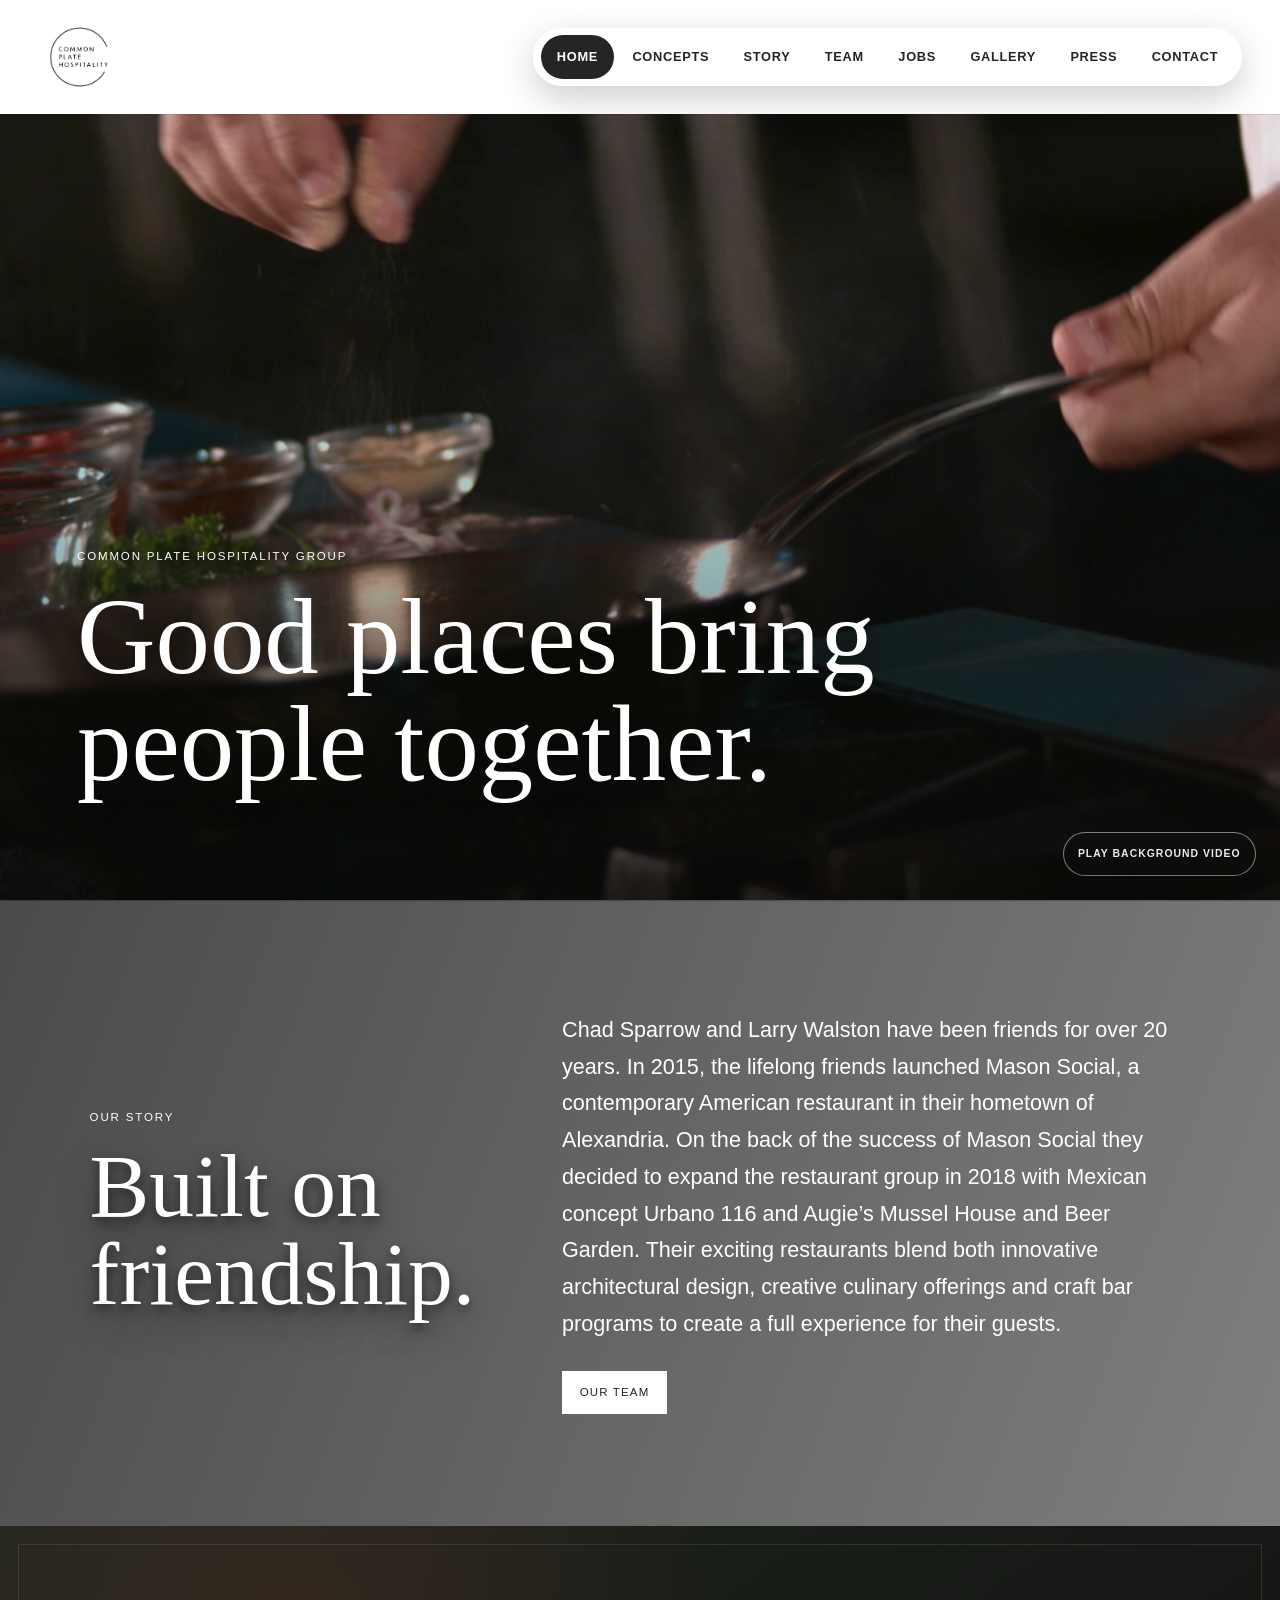
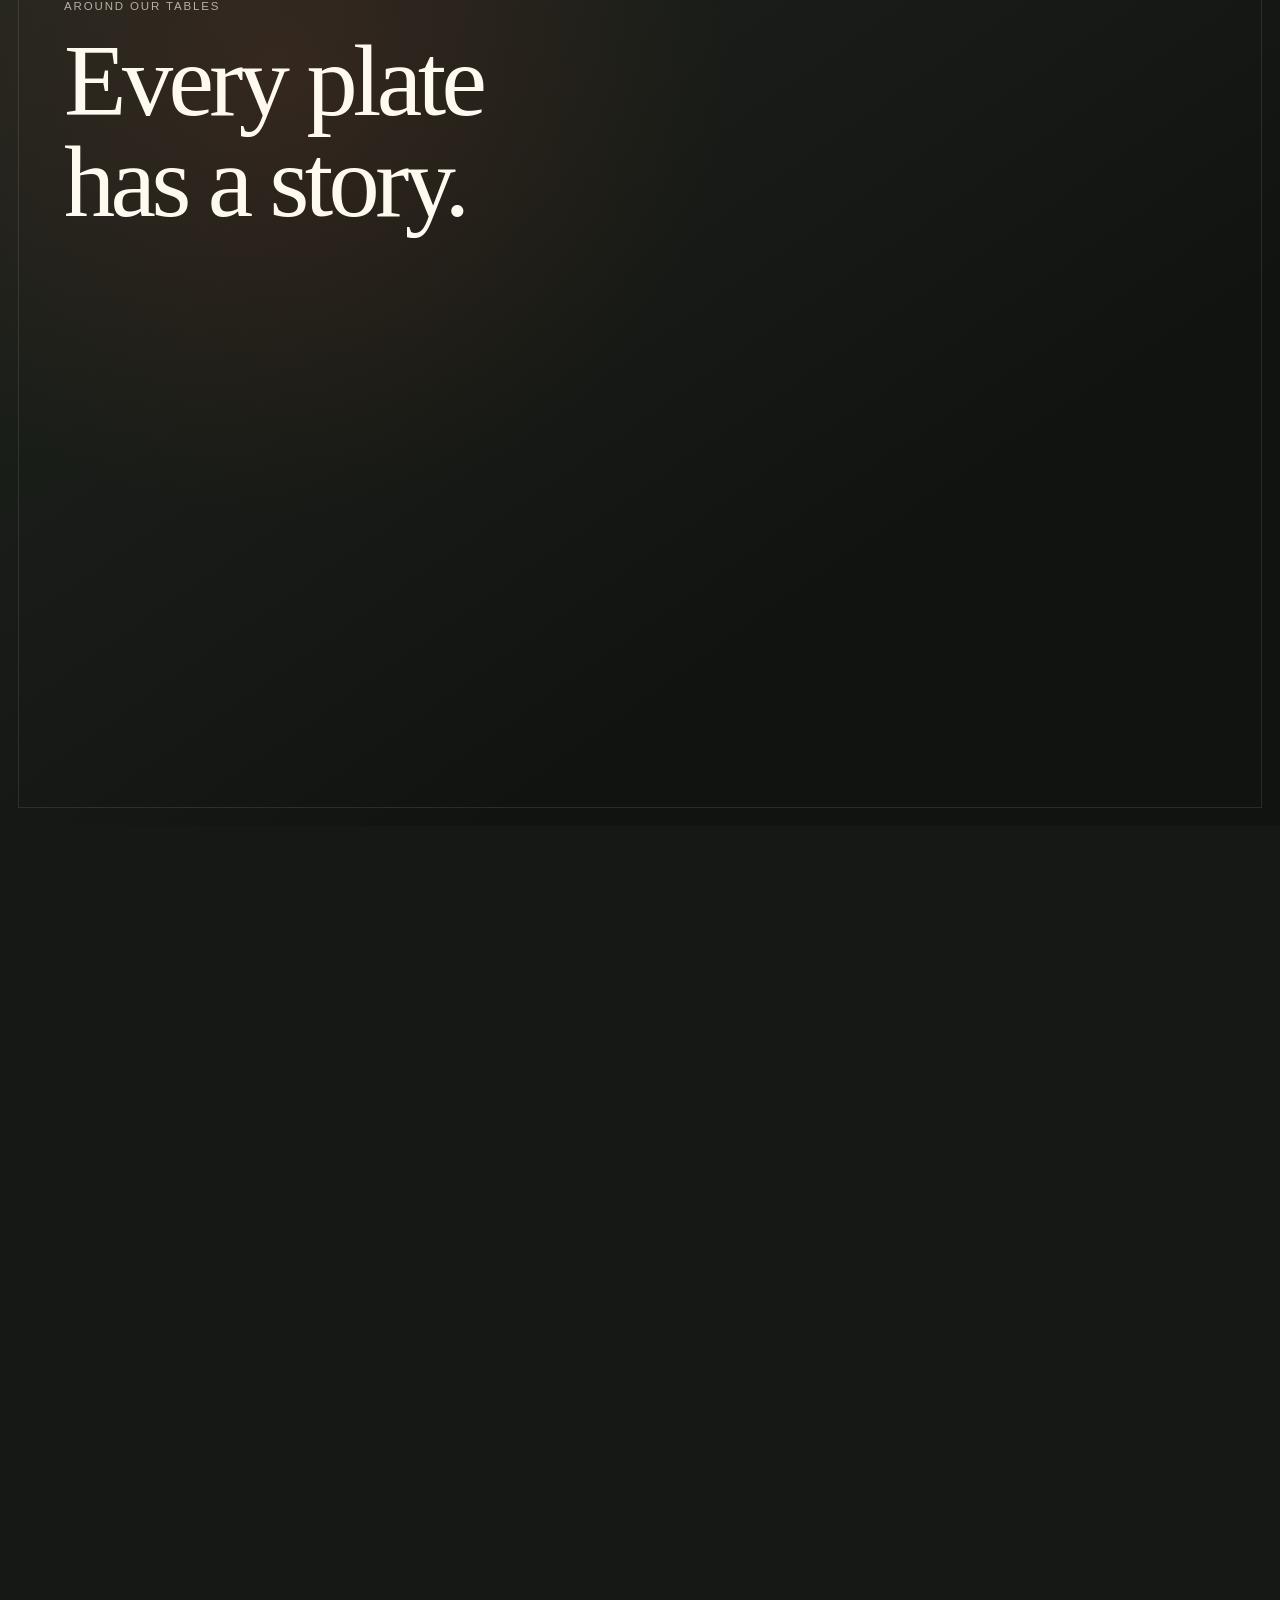
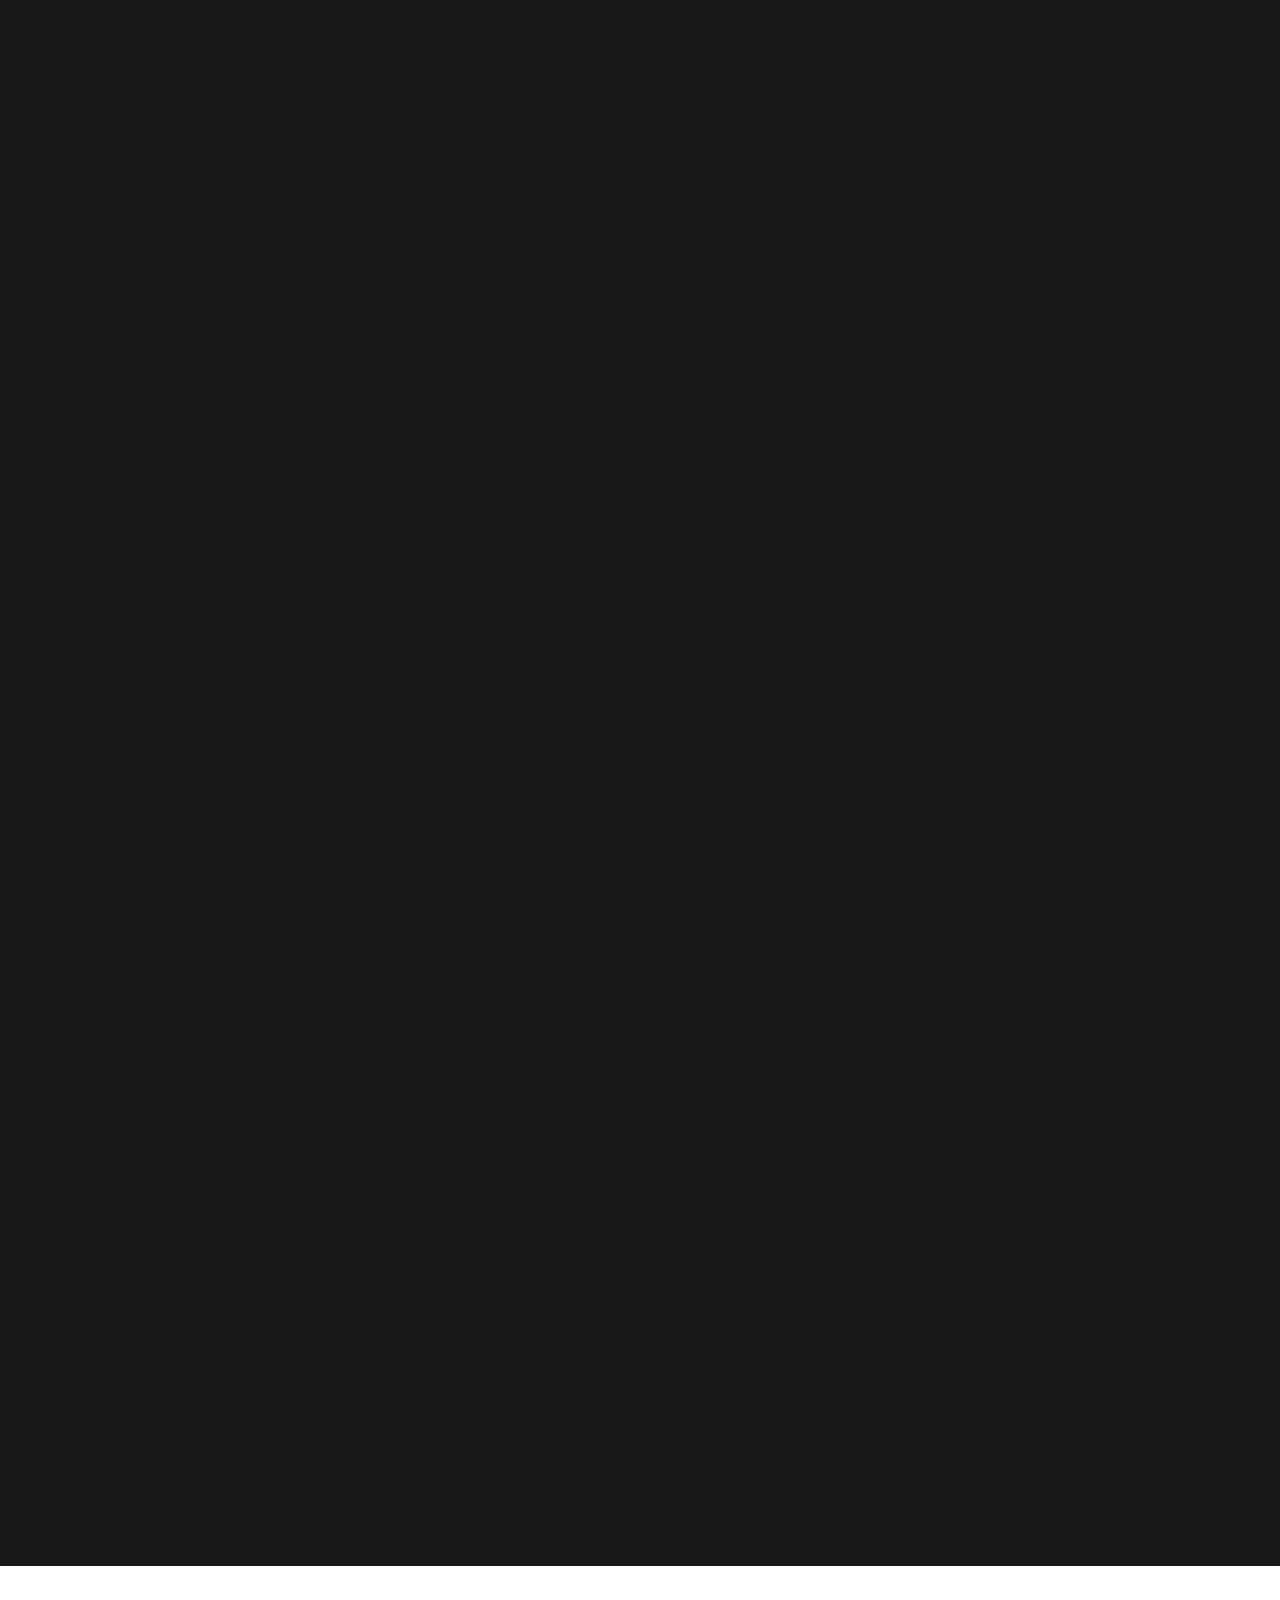
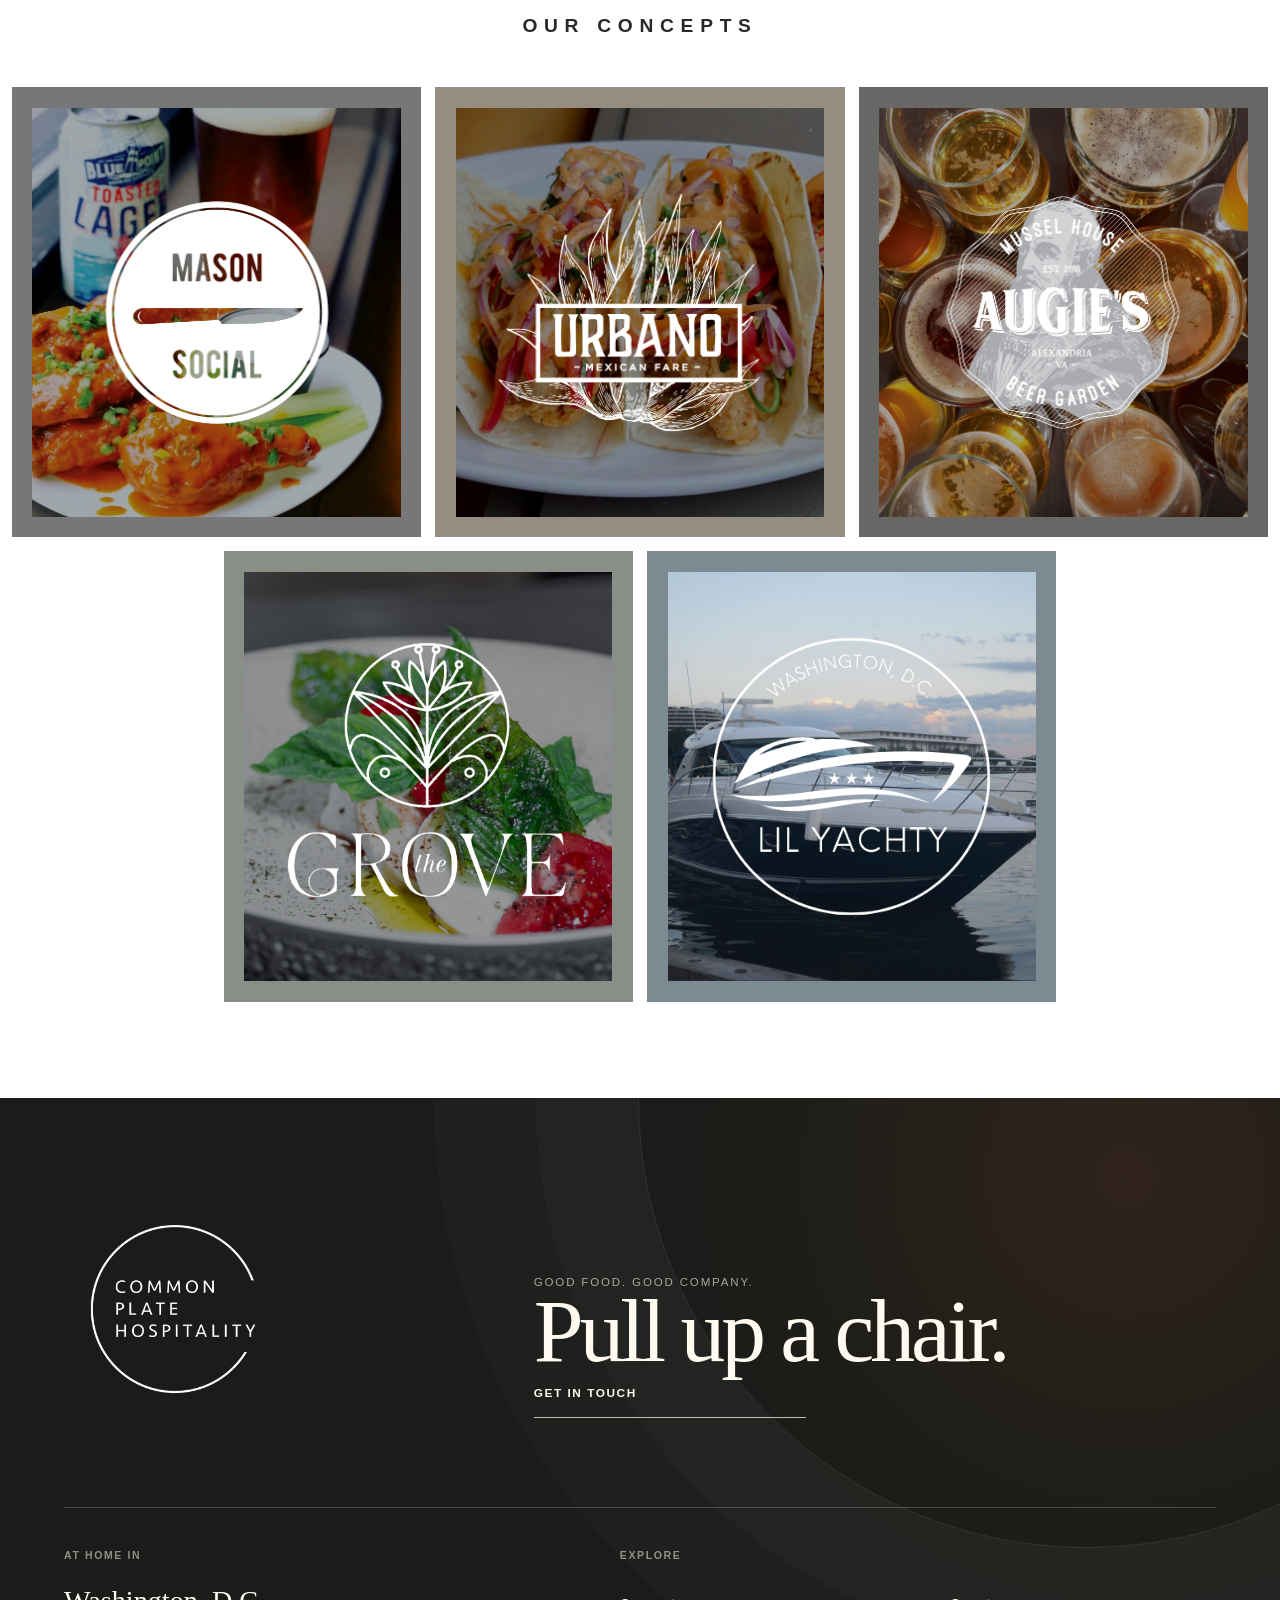
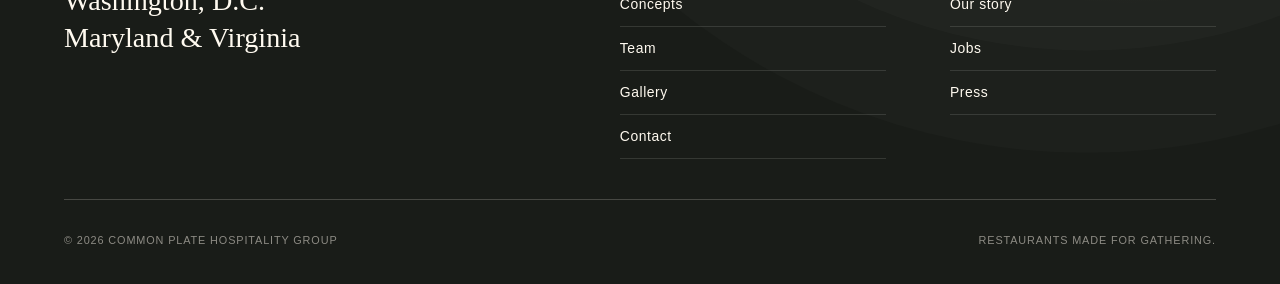
==== index.html @ 348bafce "Keep homepage navigation bar white" ====
<!doctype html>
<html lang="en">
<head><meta charset="utf-8"><meta name="viewport" content="width=device-width,initial-scale=1"><title>Common Plate Hospitality Group</title><link rel="stylesheet" href="styles.css?v=mobile-20260717-8"><script src="script.js?v=mobile-20260717-8" defer></script></head>
<body class="home">
  <header class="site-header"><a class="brand" href="index.html"><img src="assets/downloaded-images/ec713d_eb078e83b4784c56b53eb7123b80dd3b~mv2_d_1500_1500_s_2.png" alt="Common Plate Hospitality Group"></a><button class="menu-toggle" type="button" aria-expanded="false" aria-controls="main-nav" aria-label="Open navigation"><span></span><span></span><span></span></button><nav id="main-nav"><a href="index.html">Home</a><a href="#concepts">Concepts</a><a href="#story">Story</a><a href="team.html">Team</a><a href="jobs.html">Jobs</a><a href="gallery.html">Gallery</a><a href="press.html">Press</a><a href="contact.html">Contact</a></nav></header>
  <main>
    <div class="hero-media" aria-hidden="true"><video autoplay muted loop playsinline webkit-playsinline preload="auto" poster="assets/downloaded-images/11062b_5a644384616248a68f13677e3b8faa94f000.jpg"><source src="assets/common-plate-hero.mp4" type="video/mp4"></video></div>
    <section class="hero-scroll"><div class="top-hero"><button class="hero-video-control" type="button" data-hero-video-control hidden>Play background video</button><div class="hero-copy"><p class="eyebrow">Common Plate Hospitality Group</p><h1><span>Good</span> <span>places</span> <span>bring</span> <span>people</span> <span>together.</span></h1><a class="hero-mobile-link" href="#story">Discover our story</a></div></div></section>
    <section class="story-panel" id="story"><div><p class="eyebrow">Our story</p><h1>Built on friendship.</h1></div><div><p class="story-copy">Chad Sparrow and Larry Walston have been friends for over 20 years. In 2015, the lifelong friends launched Mason Social, a contemporary American restaurant in their hometown of Alexandria. On the back of the success of Mason Social they decided to expand the restaurant group in 2018 with Mexican concept Urbano 116 and Augie’s Mussel House and Beer Garden. Their exciting restaurants blend both innovative architectural design, creative culinary offerings and craft bar programs to create a full experience for their guests.</p><a class="button" href="team.html">Our Team</a></div></section>
    <section class="photo-collage" data-photo-collage aria-labelledby="photo-collage-title">
      <div class="photo-collage__sticky">
        <div class="photo-collage__heading" data-collage-copy>
          <p class="eyebrow">Around our tables</p>
          <h2 id="photo-collage-title">Every plate<br>has a story.</h2>
        </div>
        <figure class="photo-layer photo-layer--table" data-scroll-layer data-start="0" data-end="0.34" data-from-y="58" data-to-y="0" data-from-scale="1.08" data-to-scale="1" data-from-rotate="-3" data-to-rotate="-1">
          <img src="assets/scroll-collage/table-spread.jpg" width="1800" height="1226" alt="A colorful brunch spread shared across a table" loading="lazy" decoding="async">
          <figcaption><span>01</span> Gather</figcaption>
        </figure>
        <figure class="photo-layer photo-layer--chef" data-scroll-layer data-start="0.18" data-end="0.52" data-from-y="108" data-to-y="-2" data-from-scale="0.94" data-to-scale="1" data-from-rotate="5" data-to-rotate="1">
          <img src="assets/scroll-collage/chef-plating.jpg" width="1200" height="1800" alt="A chef spooning a hot dish over fried rice" loading="lazy" decoding="async">
          <figcaption><span>02</span> Make</figcaption>
        </figure>
        <figure class="photo-layer photo-layer--cocktail" data-scroll-layer data-start="0.4" data-end="0.74" data-from-y="108" data-to-y="-1" data-from-scale="0.92" data-to-scale="1" data-from-rotate="-6" data-to-rotate="-1">
          <img src="assets/scroll-collage/pink-cocktail.jpg" width="1800" height="1200" alt="A guest holding a bright pink cocktail" loading="lazy" decoding="async">
          <figcaption><span>03</span> Toast</figcaption>
        </figure>
        <figure class="photo-layer photo-layer--plate" data-scroll-layer data-start="0.62" data-end="0.94" data-from-y="108" data-to-y="0" data-from-scale="0.92" data-to-scale="1" data-from-rotate="6" data-to-rotate="1">
          <img src="assets/scroll-collage/plated-entree.jpg" width="1800" height="1200" alt="A plated entree with roasted vegetables and crispy onions" loading="lazy" decoding="async">
          <figcaption><span>04</span> Share</figcaption>
        </figure>
        <div class="photo-collage__closing" data-collage-closing>
          <p>One group. Five concepts.<br>Countless reasons to gather.</p>
          <a href="gallery.html">See the gallery</a>
        </div>
      </div>
    </section>
    <section id="concepts"><div class="concepts-title"><h2>Our Concepts</h2></div><div class="concept-wall"><a class="concept-tile" href="concepts.html" aria-label="Mason Social"><img src="assets/downloaded-images/ec713d_f2993cd56fdc4b03a04ec7fbff11f994~mv2.jpg" alt="Mason Social"></a><a class="concept-tile" href="concepts.html" aria-label="Urbano Mexican Fare"><img src="assets/downloaded-images/ec713d_7b61c111c66b462fb99d7abbd242f522~mv2.jpg" alt="Urbano Mexican Fare"></a><a class="concept-tile" href="concepts.html" aria-label="Augie's Mussel House and Beer Garden"><img src="assets/downloaded-images/ec713d_9f80f1c1b4404390bb874ab438127bbc~mv2.jpg" alt="Augie's Mussel House and Beer Garden"></a><a class="concept-tile" href="concepts.html" aria-label="The Grove"><img src="assets/downloaded-images/cc6d55_51f614a0f92e4dae8cb0d507aebb4a4b~mv2.png" alt="The Grove"></a><a class="concept-tile" href="concepts.html" aria-label="Lil' Yachty"><img src="assets/downloaded-images/cc6d55_5889836ac3b04d878cac09b42f546578~mv2.png" alt="Lil' Yachty"></a></div></section>
  </main>
  <footer class="site-footer">
    <div class="footer-shell">
      <div class="footer-lead">
        <a class="footer-brand" href="index.html" aria-label="Common Plate Hospitality Group, home"><img src="assets/downloaded-images/ec713d_eb078e83b4784c56b53eb7123b80dd3b~mv2_d_1500_1500_s_2.png" alt=""></a>
        <div class="footer-callout"><p class="eyebrow">Good food. Good company.</p><p class="footer-headline">Pull up a chair.</p><a class="footer-cta" href="contact.html">Get in touch</a></div>
      </div>
      <div class="footer-directory">
        <div class="footer-location"><p class="footer-label">At home in</p><p>Washington, D.C.<br>Maryland &amp; Virginia</p></div>
        <nav class="footer-nav" aria-label="Footer"><p class="footer-label">Explore</p><div><a href="index.html#concepts">Concepts</a><a href="index.html#story">Our story</a><a href="team.html">Team</a><a href="jobs.html">Jobs</a><a href="gallery.html">Gallery</a><a href="press.html">Press</a><a href="contact.html">Contact</a></div></nav>
      </div>
      <div class="footer-meta"><p>© <span data-current-year>2026</span> Common Plate Hospitality Group</p><p>Restaurants made for gathering.</p></div>
    </div>
  </footer>
</body></html>
---- styles.css ----
:root {
  --ink: #20251f;
  --paper: #f5f0e6;
  --cream: #fffaf0;
  --sage: #71806b;
  --rust: #b65032;
  --line: rgba(32, 37, 31, 0.18);
}

* { box-sizing: border-box; }

html { scroll-behavior: smooth; }

body {
  margin: 0;
  color: var(--ink);
  background: var(--paper);
  font-family: Arial, Helvetica, sans-serif;
  line-height: 1.5;
}

a { color: inherit; }

.site-header {
  position: sticky;
  top: 0;
  z-index: 20;
  display: flex;
  align-items: center;
  justify-content: space-between;
  gap: 1.25rem;
  padding: 1rem 3vw;
  background: #232323;
}

.brand {
  flex: 0 0 82px;
  width: 82px;
  height: 82px;
  display: grid;
  place-items: center;
  padding: 0;
  color: #fff;
  border: 3px solid rgba(255, 255, 255, 0.96);
  background: #fff;
  border-radius: 50%;
  font-size: 0.52rem;
  font-weight: 700;
  line-height: 1.25;
  text-align: center;
  text-decoration: none;
  text-transform: uppercase;
  letter-spacing: 0.16em;
  overflow: hidden;
}
.brand img { display: block; width: 100%; height: 100%; object-fit: cover; transition: transform 220ms ease; }

.site-header nav { display: flex; align-items: center; justify-content: flex-end; flex-wrap: wrap; gap: 0.15rem; padding: 0.4rem; border: 1px solid rgba(255, 255, 255, 0.7); border-radius: 999px; background: rgba(255, 255, 255, 0.96); box-shadow: 0 12px 36px rgba(0, 0, 0, 0.2); }
.site-header nav a { padding: 0.76rem 1rem; color: #252525; border-radius: 999px; font-size: 0.8rem; font-weight: 700; text-decoration: none; text-transform: uppercase; letter-spacing: 0.055em; transition: color 160ms ease, background 160ms ease, transform 160ms ease; }
.site-header nav a:hover, .site-header nav a[aria-current="page"] { color: #fff; background: #252525; }
.site-header nav a:hover { transform: translateY(-1px); }

:focus-visible { outline: 3px solid var(--rust); outline-offset: 4px; }

.hero {
  min-height: 66vh;
  display: grid;
  place-items: end start;
  padding: 8vw 6vw;
  color: var(--cream);
  background:
    radial-gradient(circle at 75% 25%, rgba(182, 80, 50, 0.8), transparent 24%),
    linear-gradient(135deg, #263025, #68725f 55%, #27231f);
}

.eyebrow { margin: 0 0 1rem; text-transform: uppercase; letter-spacing: 0.16em; font-size: 0.72rem; }
h1, h2 { margin: 0; font-family: Georgia, serif; font-weight: 400; line-height: 0.98; }
h1 { max-width: 900px; font-size: clamp(3.2rem, 8.5vw, 8rem); }
h2 { font-size: clamp(2.1rem, 5vw, 4.5rem); }

.intro, .page-intro { padding: 7rem 6vw; }
.intro { display: grid; grid-template-columns: 1fr 1.6fr; gap: 5vw; }
.intro p { max-width: 720px; margin: 0; font-family: Georgia, serif; font-size: clamp(1.4rem, 2.6vw, 2.4rem); line-height: 1.25; }
.intro .story-copy { max-width: 820px; font-size: clamp(1.2rem, 2vw, 1.75rem); line-height: 1.45; }

.home-section-heading { padding: 6rem 6vw 3rem; border-top: 1px solid var(--line); }
.home-section-heading h2 { margin-top: 0.5rem; }
.home-section-heading p:last-child { max-width: 680px; margin: 1.25rem 0 0; }

.page-intro { border-bottom: 1px solid var(--line); }
.page-intro p:last-child { max-width: 680px; margin: 1.5rem 0 0; font-size: 1.15rem; }

.grid { display: grid; grid-template-columns: repeat(3, 1fr); border-top: 1px solid var(--line); }
.card { min-height: 260px; padding: 2.25rem; border-right: 1px solid var(--line); border-bottom: 1px solid var(--line); text-decoration: none; }
.card:nth-child(3n) { border-right: 0; }
.card:hover { background: var(--cream); }
.card h3 { margin: 4rem 0 0.6rem; font-family: Georgia, serif; font-size: 2rem; font-weight: 400; }
.card p { max-width: 28rem; margin: 0; }
.number { color: var(--rust); font-size: 0.75rem; letter-spacing: 0.1em; }

.content { max-width: 1100px; margin: auto; padding: 5rem 6vw 8rem; }
.content-block { display: grid; grid-template-columns: 1fr 2fr; gap: 4rem; padding: 2rem 0; border-top: 1px solid var(--line); }
.content-block h3 { margin: 0; font-family: Georgia, serif; font-size: 1.7rem; font-weight: 400; }
.content-block p { margin-top: 0; }
.button { display: inline-block; margin-top: 1rem; padding: 0.8rem 1.1rem; color: var(--cream); background: var(--ink); text-decoration: none; text-transform: uppercase; letter-spacing: 0.1em; font-size: 0.72rem; }

.gallery { display: grid; grid-template-columns: 1.4fr 1fr 1fr; gap: 1rem; padding: 1rem 4vw 7rem; }
.gallery div { min-height: 300px; background: linear-gradient(145deg, var(--sage), #273327); }
.gallery div:nth-child(2) { background: linear-gradient(145deg, #dba86f, var(--rust)); }
.gallery div:nth-child(3) { background: linear-gradient(145deg, #302720, #89705d); }
.gallery div:nth-child(4) { background: linear-gradient(145deg, #acb1a1, #536052); }
.gallery div:nth-child(5) { grid-column: span 2; background: linear-gradient(145deg, #713e30, #cb7755); }

.image-gallery { columns: 3 280px; column-gap: 1rem; padding: 1rem 1rem 6rem; background: #fff; }
.image-gallery figure { margin: 0 0 1rem; break-inside: avoid; overflow: hidden; background: #eee; }
.image-gallery img { display: block; width: 100%; height: auto; transition: transform 300ms ease; }
.image-gallery figure:hover img { transform: scale(1.015); }

.site-footer {
  position: relative;
  isolation: isolate;
  overflow: hidden;
  padding: 0;
  color: var(--cream);
  background:
    radial-gradient(circle at 88% 10%, rgba(182, 80, 50, 0.14), transparent 27rem),
    #191c18;
}
.site-footer::before {
  content: "";
  position: absolute;
  z-index: -1;
  top: -35vw;
  right: -20vw;
  width: 70vw;
  height: 70vw;
  border: 1px solid rgba(255, 250, 240, 0.1);
  border-radius: 50%;
  box-shadow: 0 0 0 8vw rgba(255, 250, 240, 0.018), 0 0 0 16vw rgba(255, 250, 240, 0.014);
  pointer-events: none;
}
.site-footer p { margin: 0; }
.footer-shell { width: min(100%, 1600px); margin: 0 auto; padding: clamp(4.5rem, 8vw, 8rem) 5vw 2.2rem; }
.footer-lead { display: grid; grid-template-columns: 0.7fr 1.3fr; align-items: end; gap: clamp(3rem, 8vw, 9rem); padding-bottom: clamp(4rem, 7vw, 7rem); }
.footer-brand { width: clamp(10rem, 17vw, 15rem); display: block; transition: transform 240ms ease; }
.footer-brand:hover { transform: rotate(-2deg) scale(1.015); }
.footer-brand img { width: 100%; height: auto; display: block; filter: brightness(0) invert(1); }
.footer-callout { justify-self: end; width: min(100%, 48rem); }
.footer-callout .eyebrow { color: rgba(255, 250, 240, 0.62); }
.footer-headline { margin: 0 0 2rem; font-family: Georgia, serif; font-size: clamp(3.6rem, 7vw, 7.6rem); font-weight: 400; line-height: 0.9; letter-spacing: -0.045em; }
.footer-cta { display: inline-flex; align-items: center; min-width: min(100%, 17rem); padding: 0.85rem 0; border-bottom: 1px solid rgba(255, 250, 240, 0.72); font-size: 0.74rem; font-weight: 700; letter-spacing: 0.13em; text-decoration: none; text-transform: uppercase; transition: border-color 180ms ease; }
.footer-cta:hover { border-color: var(--rust); }
.footer-directory { display: grid; grid-template-columns: 0.85fr 1.15fr; gap: clamp(3rem, 9vw, 10rem); padding: 2.5rem 0; border-top: 1px solid rgba(255, 250, 240, 0.2); border-bottom: 1px solid rgba(255, 250, 240, 0.2); }
.footer-label { margin-bottom: 1.2rem !important; color: rgba(255, 250, 240, 0.52); font-size: 0.66rem; font-weight: 700; letter-spacing: 0.15em; text-transform: uppercase; }
.footer-location > p:last-child { font-family: Georgia, serif; font-size: clamp(1.35rem, 2.2vw, 2rem); line-height: 1.3; }
.footer-nav { display: block; padding: 0; border: 0; background: none; box-shadow: none; }
.footer-nav > div { display: grid; grid-template-columns: repeat(2, minmax(0, 1fr)); column-gap: clamp(2rem, 5vw, 5rem); }
.footer-nav a { min-height: 44px; display: flex; align-items: center; border-bottom: 1px solid rgba(255, 250, 240, 0.12); font-size: 0.87rem; letter-spacing: 0.04em; text-decoration: none; transition: color 180ms ease, padding 180ms ease; }
.footer-nav a:hover { padding-left: 0.4rem; color: #fff; }
.footer-meta { display: flex; align-items: center; justify-content: space-between; gap: 2rem; padding-top: 2rem; color: rgba(255, 250, 240, 0.5); font-size: 0.68rem; letter-spacing: 0.08em; text-transform: uppercase; }

.home { background: #fff; }
.home .site-header { position: fixed; left: 0; right: 0; background: #fff; box-shadow: 0 1px 0 rgba(32, 37, 31, 0.1); }
.hero-media {
  position: fixed;
  z-index: 0;
  inset: 0;
  overflow: hidden;
  pointer-events: none;
  background: #111 url("assets/downloaded-images/11062b_5a644384616248a68f13677e3b8faa94f000.jpg") center 45% / cover no-repeat;
}
.hero-media::after { content: ""; position: absolute; z-index: 1; inset: 0; pointer-events: none; background: linear-gradient(to top, rgba(12, 12, 12, 0.68), rgba(12, 12, 12, 0.04) 65%); }
.hero-media video { position: absolute; z-index: 0; inset: 0; width: 100%; height: 100%; object-fit: cover; transform-origin: center; }
.home.hero-media-hidden .hero-media { visibility: hidden; }
.hero-scroll { position: relative; z-index: 1; height: 100vh; background: transparent; }
.top-hero {
  position: sticky;
  top: 0;
  isolation: isolate;
  min-height: 100vh;
  height: 100vh;
  display: flex;
  align-items: flex-end;
  padding: 8vw 6vw;
  color: #fff;
  background: transparent;
}
.top-hero > div { position: relative; z-index: 3; will-change: opacity, transform; }
.hero-video-control { position: absolute; z-index: 4; right: 1.5rem; bottom: 1.5rem; min-height: 44px; padding: 0.7rem 0.9rem; border: 1px solid rgba(255, 255, 255, 0.5); border-radius: 999px; color: #fff; background: rgba(16, 16, 16, 0.68); backdrop-filter: blur(9px); -webkit-backdrop-filter: blur(9px); font: inherit; font-size: 0.65rem; font-weight: 700; letter-spacing: 0.1em; text-transform: uppercase; cursor: pointer; }
.hero-video-control[hidden] { display: none; }
.top-hero h1 { max-width: 850px; text-shadow: 0 2px 28px rgba(0, 0, 0, 0.32); }
.top-hero .eyebrow { margin-bottom: 1.2rem; }
.hero-mobile-link { display: none; }
.home .story-panel {
  position: relative;
  z-index: 3;
  min-height: 470px;
  display: grid;
  grid-template-columns: 0.85fr 1.35fr;
  align-items: center;
  gap: 6vw;
  padding: 7rem 7vw;
  color: #fff;
  background: linear-gradient(110deg, rgba(18, 18, 18, 0.76), rgba(18, 18, 18, 0.54));
  backdrop-filter: blur(1px);
  -webkit-backdrop-filter: blur(1px);
  box-shadow: 0 -30px 70px rgba(0, 0, 0, 0.24);
}
.home .story-panel h1 { max-width: 500px; font-size: clamp(3.4rem, 7vw, 7rem); }
.home .story-panel h1 { text-shadow: 0 5px 12px rgba(0, 0, 0, 0.52), 0 18px 38px rgba(0, 0, 0, 0.42); }
.home .story-panel .story-copy { max-width: 760px; margin: 0; font-size: clamp(1rem, 1.7vw, 1.35rem); line-height: 1.7; }
.home .story-panel .button { margin-top: 1.8rem; color: #232323; background: #fff; }
.photo-collage { position: relative; z-index: 3; min-height: 100vh; min-height: 100svh; overflow: visible; color: var(--cream); background: #151814; }
.photo-collage.is-scroll-ready { height: 360vh; height: 360svh; }
.photo-collage__sticky {
  position: relative;
  isolation: isolate;
  min-height: max(760px, 100vh);
  min-height: max(760px, 100svh);
  overflow: hidden;
  background:
    radial-gradient(circle at 22% 16%, rgba(182, 80, 50, 0.16), transparent 28rem),
    linear-gradient(145deg, #20251f, #111310 70%);
}
.photo-collage__sticky::after {
  content: "";
  position: absolute;
  z-index: 0;
  inset: 1.1rem;
  border: 1px solid rgba(255, 250, 240, 0.1);
  pointer-events: none;
}
.photo-collage.is-scroll-ready .photo-collage__sticky { position: -webkit-sticky; position: sticky; top: 0; height: 100vh; height: 100svh; min-height: 0; }
.photo-collage__heading { position: absolute; z-index: 1; top: 8vh; left: 5vw; max-width: 46rem; pointer-events: none; }
.photo-collage__heading .eyebrow { color: rgba(255, 250, 240, 0.65); }
.photo-collage__heading h2 { max-width: 9ch; font-size: clamp(4rem, 8vw, 8.6rem); letter-spacing: -0.045em; }
.photo-collage.is-scroll-ready.is-collage-active .photo-collage__heading, .photo-collage.is-scroll-ready.is-collage-active .photo-collage__closing { will-change: opacity, transform; }
.photo-layer {
  position: absolute;
  margin: 0;
  overflow: hidden;
  border: 8px solid rgba(255, 250, 240, 0.94);
  background: #333;
  box-shadow: 0 2rem 5rem rgba(0, 0, 0, 0.42);
  transform-origin: center;
  -webkit-backface-visibility: hidden;
  backface-visibility: hidden;
}
.photo-collage.is-scroll-ready.is-collage-active .photo-layer { will-change: opacity, transform; }
.photo-layer img { width: 100%; height: 100%; display: block; object-fit: cover; }
.photo-layer figcaption { position: absolute; right: 0.75rem; bottom: 0.75rem; display: inline-flex; align-items: center; gap: 0.65rem; padding: 0.55rem 0.7rem; color: #22261f; background: rgba(255, 250, 240, 0.94); font-size: 0.62rem; font-weight: 700; line-height: 1; letter-spacing: 0.14em; text-transform: uppercase; }
.photo-layer figcaption span { color: var(--rust); }
.photo-layer--table { z-index: 2; top: 25vh; left: 3vw; width: 62vw; height: 65vh; transform: rotate(-1deg); }
.photo-layer--chef { z-index: 3; top: 5vh; right: 4vw; width: 27vw; height: 69vh; transform: rotate(1deg); }
.photo-layer--cocktail { z-index: 4; bottom: 3vh; left: 27vw; width: 36vw; height: 39vh; transform: rotate(-1deg); }
.photo-layer--plate { z-index: 5; right: 14vw; bottom: 7vh; width: 36vw; height: 38vh; transform: rotate(1deg); }
.photo-layer--chef img { object-position: center 58%; }
.photo-collage__closing { position: absolute; z-index: 8; bottom: 6vh; left: 6vw; width: min(27rem, 34vw); padding: clamp(1.3rem, 2.5vw, 2.2rem); color: var(--ink); background: var(--cream); box-shadow: 0 1.5rem 4rem rgba(0, 0, 0, 0.32); }
.photo-collage.is-scroll-ready .photo-collage__closing { opacity: 0; }
.photo-collage__closing p { margin: 0 0 1.35rem; font-family: Georgia, serif; font-size: clamp(1.3rem, 2.1vw, 2rem); line-height: 1.18; }
.photo-collage__closing a { display: inline-flex; padding-bottom: 0.25rem; border-bottom: 1px solid currentColor; font-size: 0.69rem; font-weight: 700; letter-spacing: 0.12em; text-decoration: none; text-transform: uppercase; }
.home #story, .home #concepts { scroll-margin-top: 7.25rem; }
.home #concepts { position: relative; z-index: 3; background: #fff; }
.home footer { position: relative; z-index: 3; }
.concepts-title { padding: 3.2rem 2rem; color: #292929; background: #fff; text-align: center; }
.concepts-title h2 { font-family: Arial, Helvetica, sans-serif; font-size: 1.2rem; font-weight: 700; letter-spacing: 0.35em; text-transform: uppercase; }
.concept-wall {
  display: grid;
  grid-template-columns: repeat(6, minmax(0, 1fr));
  gap: clamp(10px, 1.1vw, 18px);
  padding: 0 max(12px, calc((100vw - 1680px) / 2)) 6rem;
  background: #fff;
}
.concept-tile {
  min-height: 0;
  grid-column: span 2;
  aspect-ratio: 10 / 11;
  display: grid;
  place-items: center;
  padding: clamp(1rem, 1.6vw, 2rem);
  overflow: hidden;
  color: #fff;
  background: #777;
  text-align: center;
  text-decoration: none;
  transition: filter 180ms ease;
}
.concept-tile:hover { filter: brightness(0.85); }
.concept-tile > img { width: 100%; height: 100%; object-fit: cover; }
.concept-tile:nth-child(2) { background: #968d82; }
.concept-tile:nth-child(3) { background: #676765; }
.concept-tile:nth-child(4) { background: #898f87; }
.concept-tile:nth-child(5) { background: #7e8a91; }
.concept-mark { width: min(230px, 90%); min-height: 180px; display: grid; place-items: center; padding: 1.4rem; border: 3px solid currentColor; font-family: Georgia, serif; font-size: clamp(1.7rem, 3vw, 3rem); line-height: 1; text-transform: uppercase; }
.concept-tile:nth-child(1) .concept-mark, .concept-tile:nth-child(5) .concept-mark { border-radius: 50%; }
.concept-tile:nth-child(2) .concept-mark { border-width: 0 0 3px; font-style: italic; }
.concept-tile:nth-child(3) .concept-mark { transform: rotate(-3deg); }
.concept-tile:nth-child(4) .concept-mark { border: 0; font-size: clamp(2.4rem, 4vw, 4rem); text-transform: none; }
.concept-tile:nth-child(4) { grid-column: 2 / span 2; }
.concept-tile:nth-child(5) { grid-column: 4 / span 2; }

.menu-toggle { display: none; width: 48px; height: 48px; padding: 0; place-items: center; border: 1px solid rgba(255, 255, 255, 0.72); border-radius: 50%; color: #222; background: #fff; box-shadow: 0 8px 24px rgba(0, 0, 0, 0.18); cursor: pointer; transition: color 180ms ease, background 180ms ease, border-color 180ms ease, transform 180ms ease; }
.menu-toggle span { position: absolute; width: 21px; height: 2px; border-radius: 2px; background: currentColor; transition: transform 180ms ease, opacity 180ms ease; }
.menu-toggle span:first-child { transform: translateY(-6px); }
.menu-toggle span:last-child { transform: translateY(6px); }
.site-header.nav-open .menu-toggle span:first-child { transform: rotate(45deg); }
.site-header.nav-open .menu-toggle span:nth-child(2) { opacity: 0; }
.site-header.nav-open .menu-toggle span:last-child { transform: rotate(-45deg); }


@media (min-width: 801px) and (max-width: 1100px) {
  .brand { flex-basis: 76px; width: 76px; height: 76px; }
  .site-header nav a { padding: 0.68rem 0.72rem; font-size: 0.73rem; }
  .concept-wall { grid-template-columns: repeat(4, minmax(0, 1fr)); }
  .concept-tile, .concept-tile:nth-child(4) { grid-column: span 2; }
  .concept-tile:nth-child(5) { grid-column: 2 / span 2; }
}


@media (max-width: 800px) {
  body.menu-open { overflow: hidden; }
  .site-header { align-items: center; min-height: 5.8rem; gap: 0.75rem; padding: 0.7rem 0.85rem; transition: background 180ms ease, box-shadow 180ms ease; }
  .site-header.nav-open { background: rgba(18, 21, 17, 0.96); box-shadow: 0 1rem 2.5rem rgba(0, 0, 0, 0.2); backdrop-filter: blur(16px); -webkit-backdrop-filter: blur(16px); }
  .home .site-header.nav-open { background: #fff; box-shadow: 0 1px 0 rgba(32, 37, 31, 0.1); backdrop-filter: none; -webkit-backdrop-filter: none; }
  .brand { flex-basis: 70px; width: 70px; height: 70px; border-width: 2px; box-shadow: 0 0 0 1px rgba(32, 37, 31, 0.16), 0 10px 28px rgba(0, 0, 0, 0.26); }
  .brand img { transform: scale(1.23); }
  .menu-toggle { position: relative; display: grid; flex: 0 0 52px; width: 52px; height: 52px; margin-left: auto; }
  .site-header.nav-open .menu-toggle { color: #fff; border-color: rgba(255, 255, 255, 0.24); background: var(--rust); }
  .site-header nav {
    position: absolute;
    top: calc(100% + 0.45rem);
    left: 0.75rem;
    right: 0.75rem;
    display: grid;
    grid-template-columns: repeat(2, minmax(0, 1fr));
    align-items: stretch;
    gap: 0.4rem;
    max-height: calc(100vh - 6.5rem);
    max-height: calc(100svh - 6.5rem);
    padding: 0.8rem;
    overflow-y: auto;
    overscroll-behavior: contain;
    border: 1px solid rgba(255, 250, 240, 0.16);
    border-radius: 26px;
    color: var(--cream);
    background:
      radial-gradient(circle at 92% 0%, rgba(182, 80, 50, 0.2), transparent 13rem),
      rgba(22, 25, 20, 0.98);
    box-shadow: 0 1.5rem 4rem rgba(0, 0, 0, 0.42);
    opacity: 0;
    visibility: hidden;
    pointer-events: none;
    transform: translateY(-0.7rem) scale(0.985);
    transform-origin: top right;
    transition: opacity 180ms ease, transform 180ms ease, visibility 0s linear 180ms;
  }
  .site-header nav::before { content: "Explore Common Plate"; grid-column: 1 / -1; padding: 0.2rem 0.45rem 0.55rem; color: rgba(255, 250, 240, 0.55); font-size: 0.62rem; font-weight: 700; letter-spacing: 0.16em; text-transform: uppercase; }
  .site-header.nav-open nav { opacity: 1; visibility: visible; pointer-events: auto; transform: translateY(0) scale(1); transition-delay: 0s; }
  .site-header nav a { min-height: 56px; display: flex; align-items: center; justify-content: flex-start; padding: 0.75rem 0.85rem; border: 1px solid rgba(255, 250, 240, 0.11); border-radius: 15px; color: var(--cream); background: rgba(255, 250, 240, 0.035); font-family: Georgia, serif; font-size: 0.96rem; font-weight: 400; letter-spacing: 0; text-align: left; text-transform: none; }
  .site-header nav a:hover { color: #fff; background: rgba(255, 250, 240, 0.1); transform: none; }
  .site-header nav a[aria-current="page"] { color: var(--ink); background: var(--cream); }
  .hero-scroll { height: 100vh; height: 100svh; }
  .top-hero { min-height: 100vh; min-height: 100svh; height: 100vh; height: 100svh; align-items: center; background-position: center center; padding: 7.2rem 1.15rem 1.25rem; }
  .top-hero::before { content: ""; position: absolute; z-index: 2; inset: 6.25rem 0.65rem 0.65rem; border: 1px solid rgba(255, 255, 255, 0.16); pointer-events: none; }
  .hero-media::after { background: linear-gradient(180deg, rgba(12, 12, 12, 0.24), rgba(12, 12, 12, 0.12) 32%, rgba(12, 12, 12, 0.72)); }
  .top-hero .hero-copy { width: min(100%, 34rem); height: calc(100vh - 9.1rem); height: calc(100svh - 9.1rem); display: grid; grid-template-rows: auto 1fr auto; align-items: center; margin: 0; padding: 0.8rem 0.45rem 0.15rem; }
  .top-hero .eyebrow { align-self: start; display: inline-flex; width: max-content; margin: 0; padding: 0.52rem 0.72rem; border: 1px solid rgba(255, 255, 255, 0.38); border-radius: 999px; background: rgba(15, 15, 15, 0.28); backdrop-filter: blur(8px); -webkit-backdrop-filter: blur(8px); font-size: 0.64rem; line-height: 1; }
  .top-hero h1 { align-self: center; width: 100%; max-width: none; margin: 0.75rem 0; font-size: clamp(3.1rem, 14.5vw, 4.25rem); line-height: 1.02; letter-spacing: -0.025em; text-wrap: nowrap; text-shadow: 0 4px 18px rgba(0, 0, 0, 0.42); }
  .top-hero h1 span { display: block; width: max-content; }
  .top-hero h1 span:nth-child(2) { margin-left: 7vw; }
  .top-hero h1 span:nth-child(3) { margin-left: 20vw; }
  .top-hero h1 span:nth-child(4) { margin-left: 10vw; }
  .top-hero h1 span:nth-child(5) { margin-left: 3vw; }
  .hero-mobile-link { align-self: end; min-height: 3.5rem; display: flex; align-items: center; justify-content: flex-start; padding: 0.8rem 0.15rem 0; border-top: 1px solid rgba(255, 255, 255, 0.42); color: #fff; font-size: 0.65rem; font-weight: 700; letter-spacing: 0.14em; text-decoration: none; text-transform: uppercase; }
  .hero-media video { object-position: center center; }
  .hero-video-control { top: 6.4rem; right: 1rem; bottom: auto; min-height: 40px; padding: 0.58rem 0.72rem; font-size: 0.56rem; }
  .intro, .content-block { grid-template-columns: 1fr; gap: 1.5rem; }
  .grid, .gallery { grid-template-columns: 1fr; }
  .image-gallery { columns: 1; }
  .home .story-panel { grid-template-columns: 1fr; padding: 5rem 7vw; }
  .home .story-panel { min-height: 88vh; min-height: 88svh; background: linear-gradient(180deg, rgba(18, 18, 18, 0.74), rgba(18, 18, 18, 0.58)); -webkit-backdrop-filter: none; backdrop-filter: none; }
  .photo-collage.is-scroll-ready { height: 400vh; height: 400svh; }
  .photo-collage__sticky::after { inset: 0.55rem; }
  .photo-collage__heading { top: 13vh; left: 1.4rem; }
  .photo-collage__heading h2 { font-size: clamp(3.5rem, 15vw, 6rem); }
  .photo-layer { border-width: 4px; border-color: #fffaf0; box-shadow: 0 1rem 2.25rem rgba(0, 0, 0, 0.32); }
  .photo-layer--table { top: 29vh; left: -17vw; width: 112vw; height: 44vh; }
  .photo-layer--chef { top: 7vh; right: -8vw; width: 51vw; height: 52vh; }
  .photo-layer--cocktail { bottom: 2vh; left: -7vw; width: 68vw; height: 28vh; }
  .photo-layer--plate { right: -14vw; bottom: 15vh; width: 71vw; height: 30vh; }
  .photo-layer figcaption { right: 0.45rem; bottom: 0.45rem; padding: 0.45rem 0.55rem; font-size: 0.56rem; }
  .photo-layer--chef figcaption, .photo-layer--plate figcaption { right: auto; left: 0.45rem; }
  .photo-collage__closing { bottom: 5vh; left: 1.4rem; width: calc(100% - 2.8rem); padding: 1.4rem; box-shadow: 0 1rem 2.5rem rgba(0, 0, 0, 0.28); }
  .photo-collage__closing p { max-width: 16rem; font-size: 1.35rem; }
  .photo-collage:not(.is-scroll-ready) { height: auto; }
  .photo-collage:not(.is-scroll-ready) .photo-collage__sticky {
    min-height: 0;
    display: grid;
    grid-template-columns: repeat(2, minmax(0, 1fr));
    gap: 0.65rem;
    padding: 6.8rem 0.75rem 1rem;
  }
  .photo-collage:not(.is-scroll-ready) .photo-collage__heading {
    position: relative;
    grid-column: 1 / -1;
    top: auto;
    left: auto;
    padding: 1.4rem 0.55rem 1.8rem;
  }
  .photo-collage:not(.is-scroll-ready) .photo-collage__heading h2 { max-width: 8ch; font-size: clamp(3.45rem, 15vw, 5.5rem); }
  .photo-collage:not(.is-scroll-ready) .photo-layer {
    position: relative;
    top: auto;
    right: auto;
    bottom: auto;
    left: auto;
    width: 100%;
    height: auto;
    opacity: 1;
    transform: none !important;
  }
  .photo-collage:not(.is-scroll-ready) .photo-layer--table { grid-column: 1 / -1; height: 72vw; }
  .photo-collage:not(.is-scroll-ready) .photo-layer--chef { grid-column: 1; height: 64vw; }
  .photo-collage:not(.is-scroll-ready) .photo-layer--cocktail { grid-column: 2; height: 64vw; margin-top: 2.2rem; }
  .photo-collage:not(.is-scroll-ready) .photo-layer--plate { grid-column: 1 / -1; height: 72vw; }
  .photo-collage:not(.is-scroll-ready) .photo-collage__closing {
    position: relative;
    grid-column: 1 / -1;
    bottom: auto;
    left: auto;
    width: 100%;
    margin-top: 0.25rem;
    opacity: 1;
    transform: none !important;
  }
  .concept-wall { grid-template-columns: 1fr; }
  .concept-tile, .concept-tile:nth-child(4), .concept-tile:nth-child(5) { grid-column: auto; }
  .card, .card:nth-child(3n) { border-right: 0; }
  .gallery div:nth-child(5) { grid-column: auto; }
  .footer-shell { padding: 4.5rem 1.4rem 1.7rem; }
  .footer-lead { grid-template-columns: 1fr; align-items: start; gap: 3.5rem; padding-bottom: 4rem; }
  .footer-brand { width: 10rem; }
  .footer-callout { justify-self: start; }
  .footer-headline { font-size: clamp(3.6rem, 17vw, 6rem); }
  .footer-directory { grid-template-columns: 1fr; gap: 3rem; }
  .footer-meta { align-items: flex-start; flex-direction: column; gap: 0.75rem; line-height: 1.5; }
  .site-footer::before { top: -25vw; right: -65vw; width: 130vw; height: 130vw; }
}

@media (max-width: 440px) {
  .footer-nav > div { grid-template-columns: 1fr; }
}

@media (prefers-reduced-motion: reduce) {
  html { scroll-behavior: auto; }
  *, *::before, *::after { scroll-behavior: auto !important; transition-duration: 0.01ms !important; }
  .site-header nav { transition-delay: 0s !important; }
}

@media (prefers-reduced-motion: reduce) and (min-width: 801px) {
  .photo-collage { height: auto !important; }
  .photo-collage__sticky { position: relative !important; height: auto !important; min-height: max(760px, 100vh); min-height: max(760px, 100svh); }
  .photo-layer, .photo-collage__heading, .photo-collage__closing { will-change: auto !important; }
}
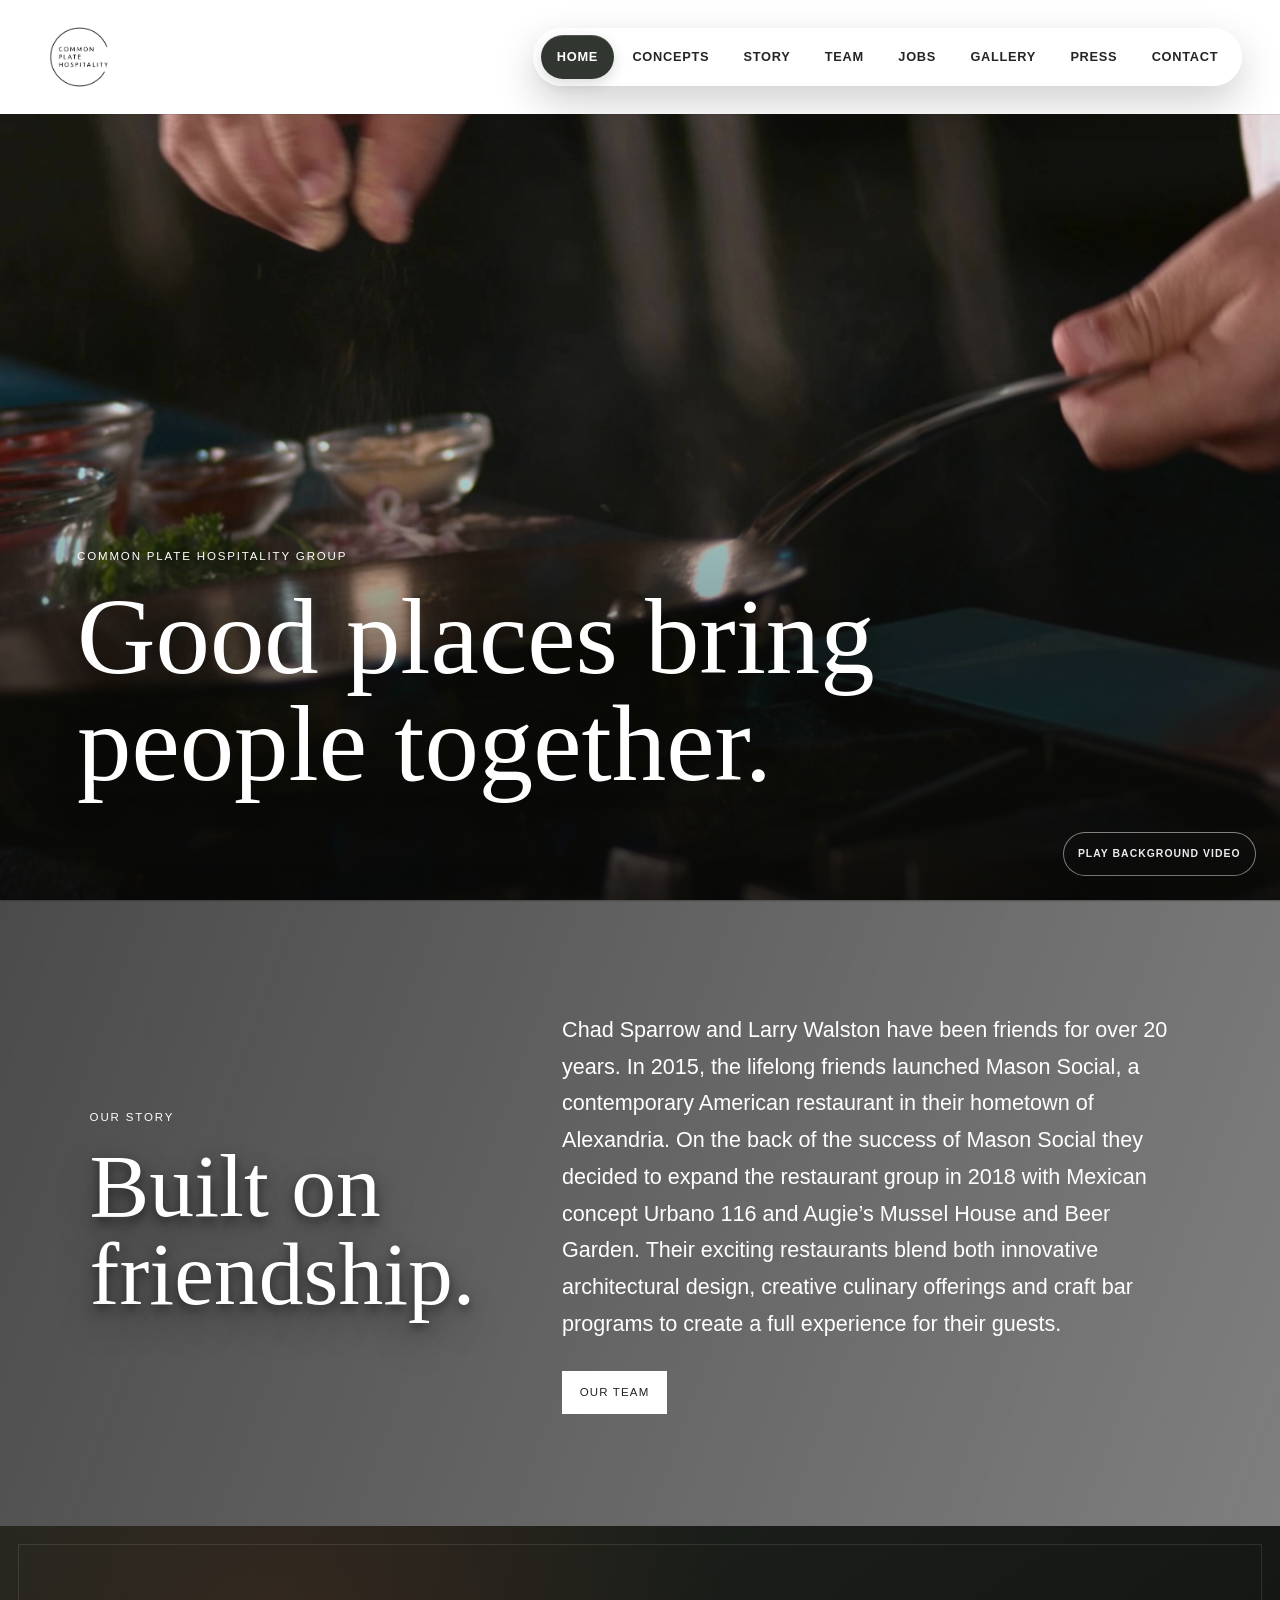
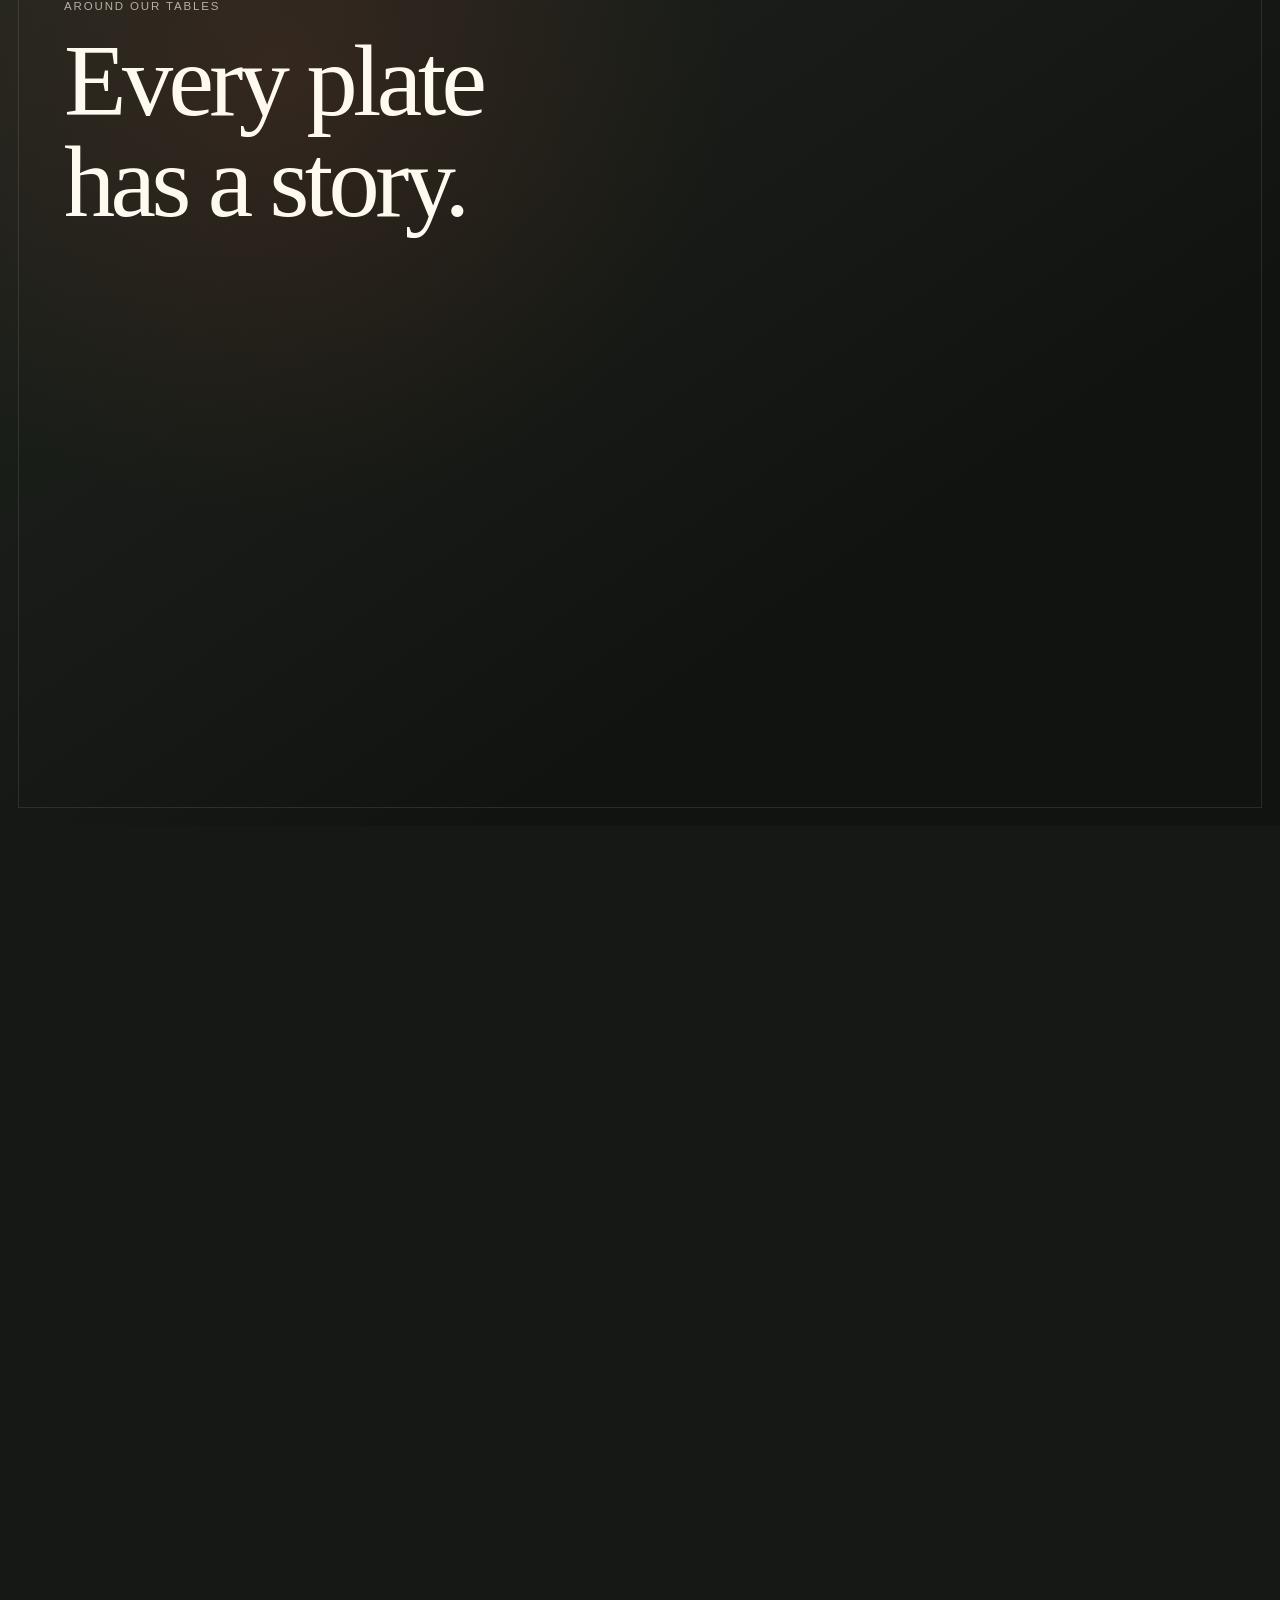
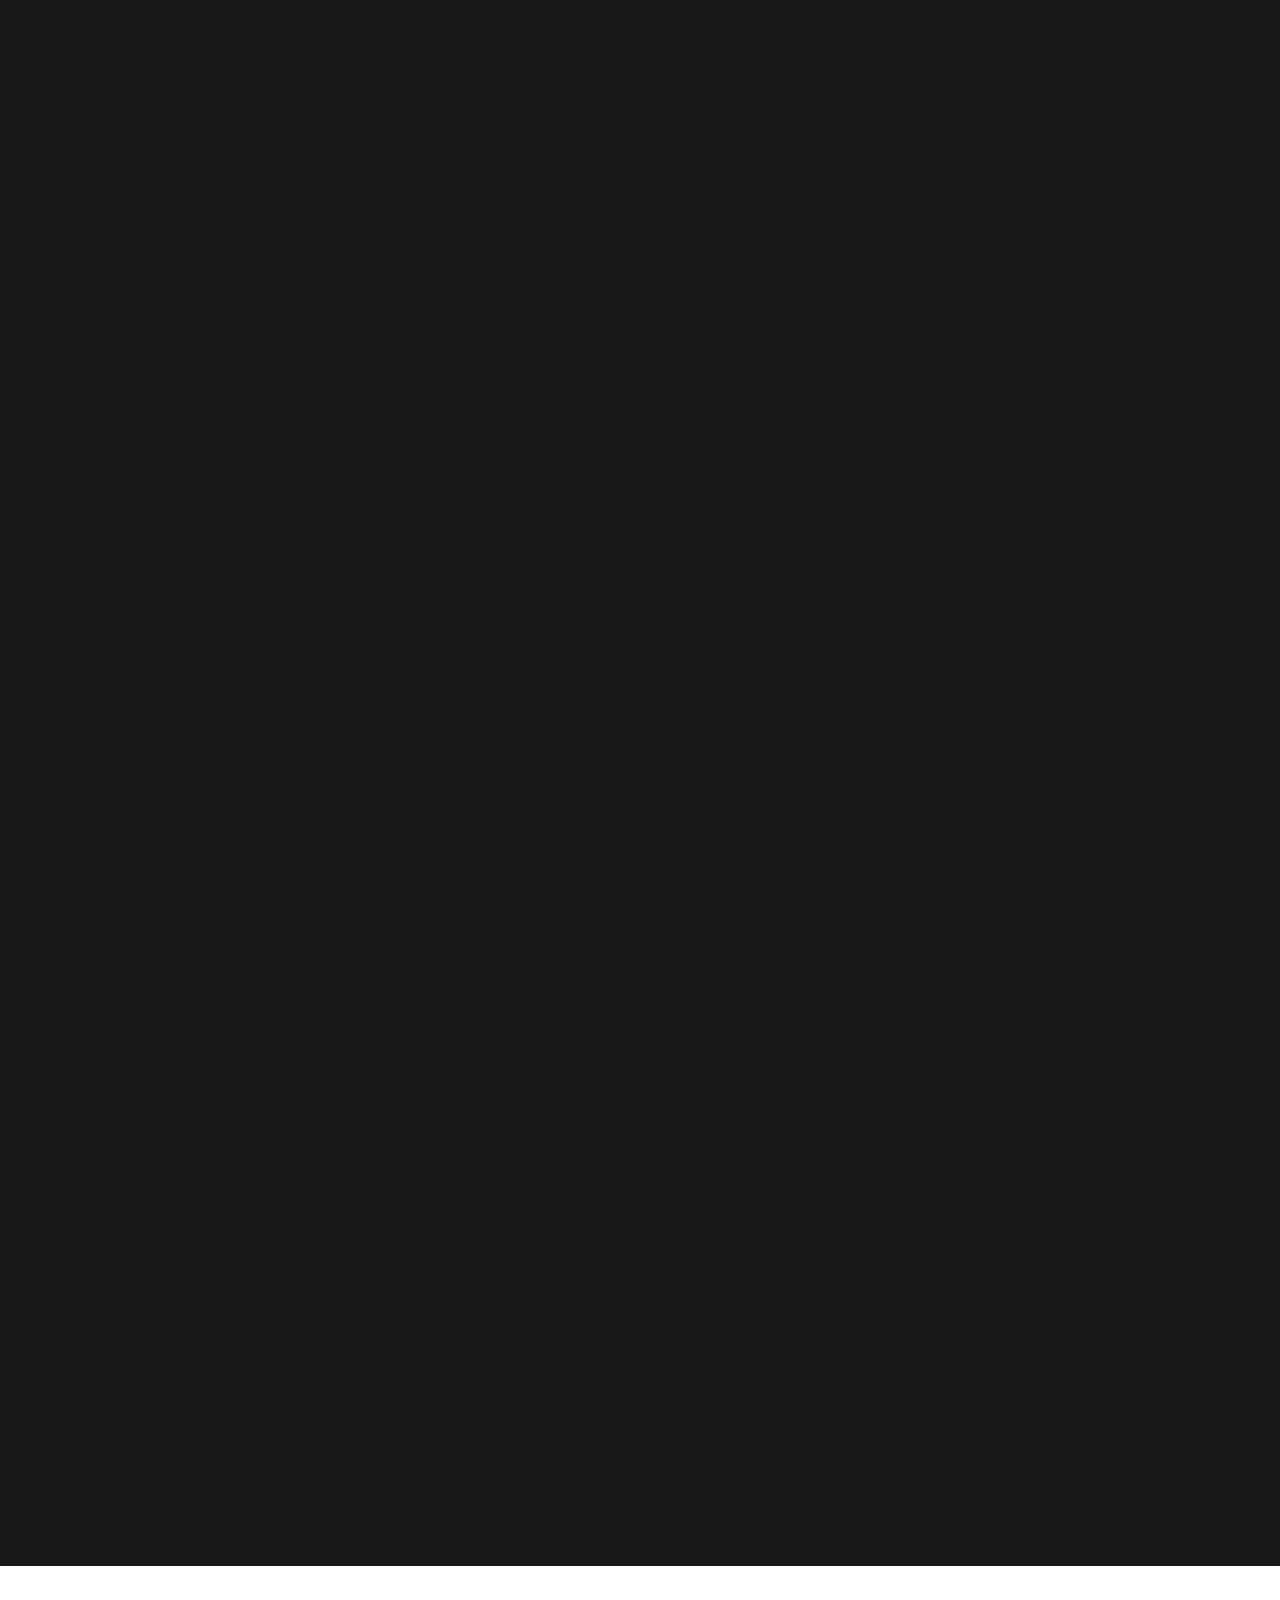
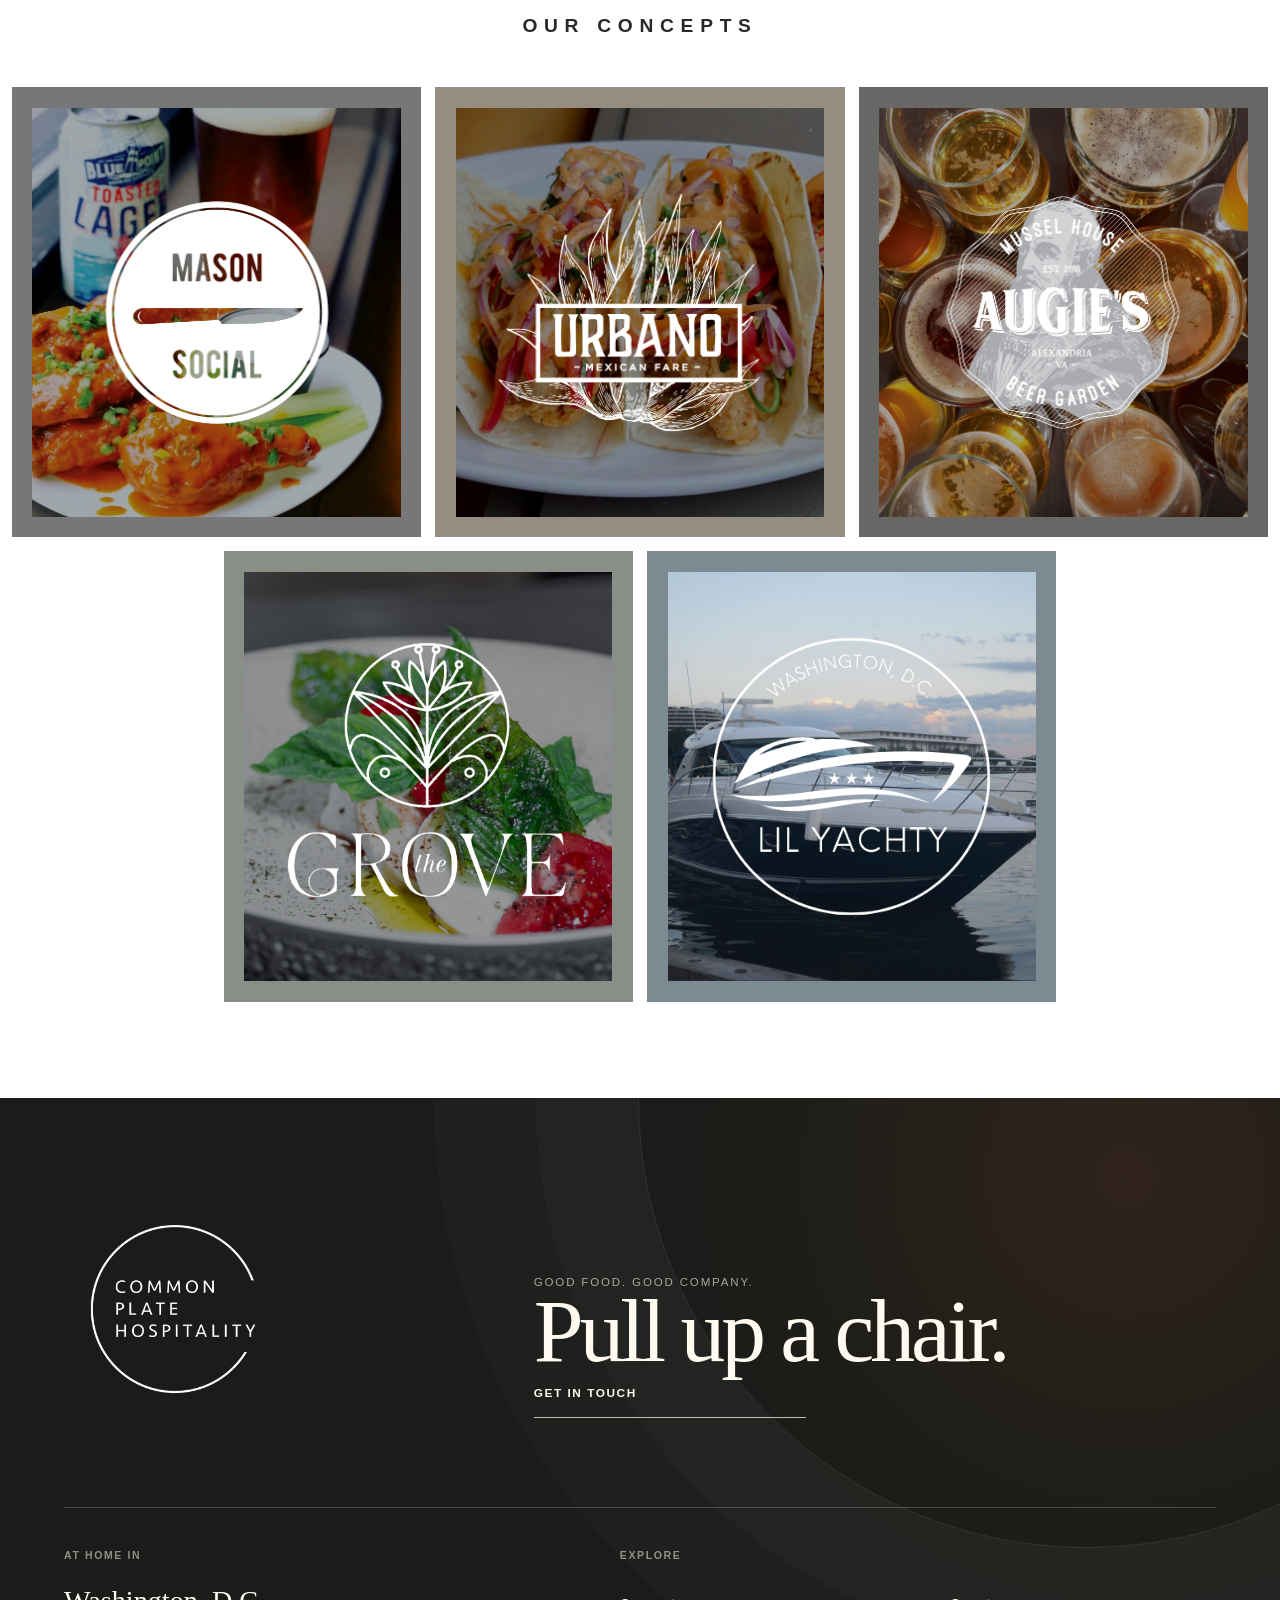
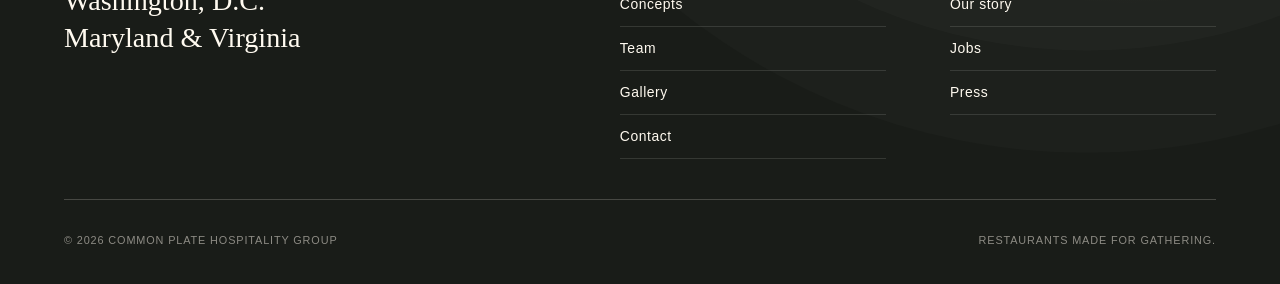
==== commit 80fb3b14: "Style white frosted glass navigation" ====
--- a/index.html
+++ b/index.html
@@ -1,6 +1,6 @@
 <!doctype html>
 <html lang="en">
-<head><meta charset="utf-8"><meta name="viewport" content="width=device-width,initial-scale=1"><title>Common Plate Hospitality Group</title><link rel="stylesheet" href="styles.css?v=mobile-20260717-8"><script src="script.js?v=mobile-20260717-8" defer></script></head>
+<head><meta charset="utf-8"><meta name="viewport" content="width=device-width,initial-scale=1"><title>Common Plate Hospitality Group</title><link rel="stylesheet" href="styles.css?v=glass-nav-20260718-1"><script src="script.js?v=mobile-20260717-8" defer></script></head>
 <body class="home">
   <header class="site-header"><a class="brand" href="index.html"><img src="assets/downloaded-images/ec713d_eb078e83b4784c56b53eb7123b80dd3b~mv2_d_1500_1500_s_2.png" alt="Common Plate Hospitality Group"></a><button class="menu-toggle" type="button" aria-expanded="false" aria-controls="main-nav" aria-label="Open navigation"><span></span><span></span><span></span></button><nav id="main-nav"><a href="index.html">Home</a><a href="#concepts">Concepts</a><a href="#story">Story</a><a href="team.html">Team</a><a href="jobs.html">Jobs</a><a href="gallery.html">Gallery</a><a href="press.html">Press</a><a href="contact.html">Contact</a></nav></header>
   <main>
@@ -30,7 +30,7 @@
           <figcaption><span>04</span> Share</figcaption>
         </figure>
         <div class="photo-collage__closing" data-collage-closing>
-          <p>One group. Five concepts.<br>Countless reasons to gather.</p>
+          <p>Five restaurants. One group.</p>
           <a href="gallery.html">See the gallery</a>
         </div>
       </div>
--- a/styles.css
+++ b/styles.css
@@ -55,12 +55,47 @@
 }
 .brand img { display: block; width: 100%; height: 100%; object-fit: cover; transition: transform 220ms ease; }
 
-.site-header nav { display: flex; align-items: center; justify-content: flex-end; flex-wrap: wrap; gap: 0.15rem; padding: 0.4rem; border: 1px solid rgba(255, 255, 255, 0.7); border-radius: 999px; background: rgba(255, 255, 255, 0.96); box-shadow: 0 12px 36px rgba(0, 0, 0, 0.2); }
-.site-header nav a { padding: 0.76rem 1rem; color: #252525; border-radius: 999px; font-size: 0.8rem; font-weight: 700; text-decoration: none; text-transform: uppercase; letter-spacing: 0.055em; transition: color 160ms ease, background 160ms ease, transform 160ms ease; }
-.site-header nav a:hover, .site-header nav a[aria-current="page"] { color: #fff; background: #252525; }
+.site-header nav {
+  display: flex;
+  align-items: center;
+  justify-content: flex-end;
+  flex-wrap: wrap;
+  gap: 0.15rem;
+  padding: 0.4rem;
+  border: 1px solid rgba(255, 255, 255, 0.82);
+  border-radius: 999px;
+  background: linear-gradient(145deg, rgba(255, 255, 255, 0.94), rgba(255, 255, 255, 0.78));
+  box-shadow:
+    0 16px 40px rgba(0, 0, 0, 0.19),
+    inset 0 1px 0 rgba(255, 255, 255, 0.98),
+    inset 0 -1px 0 rgba(255, 255, 255, 0.34);
+  backdrop-filter: blur(20px) saturate(155%);
+  -webkit-backdrop-filter: blur(20px) saturate(155%);
+}
+.site-header nav a { padding: 0.76rem 1rem; color: #252525; border-radius: 999px; font-size: 0.8rem; font-weight: 700; text-decoration: none; text-transform: uppercase; letter-spacing: 0.055em; transition: color 160ms ease, background 160ms ease, box-shadow 160ms ease, transform 160ms ease; }
+.site-header nav a:hover, .site-header nav a[aria-current="page"] { color: #fff; background: rgba(32, 37, 31, 0.92); box-shadow: inset 0 1px 0 rgba(255, 255, 255, 0.16), 0 5px 14px rgba(32, 37, 31, 0.16); }
 .site-header nav a:hover { transform: translateY(-1px); }
 
 :focus-visible { outline: 3px solid var(--rust); outline-offset: 4px; }
+
+.skip-link {
+  position: fixed;
+  z-index: 100;
+  top: 0.75rem;
+  left: 0.75rem;
+  padding: 0.8rem 1rem;
+  color: var(--cream);
+  background: var(--ink);
+  border-radius: 4px;
+  font-size: 0.76rem;
+  font-weight: 700;
+  letter-spacing: 0.08em;
+  text-decoration: none;
+  text-transform: uppercase;
+  transform: translateY(-150%);
+  transition: transform 160ms ease;
+}
+.skip-link:focus { transform: translateY(0); }
 
 .hero {
   min-height: 66vh;
@@ -89,6 +124,144 @@
 
 .page-intro { border-bottom: 1px solid var(--line); }
 .page-intro p:last-child { max-width: 680px; margin: 1.5rem 0 0; font-size: 1.15rem; }
+
+/* Team page */
+.team-page main { overflow: hidden; overflow: clip; }
+.team-page #main-content { scroll-margin-top: 7rem; }
+.team-intro {
+  position: relative;
+  isolation: isolate;
+  min-height: clamp(34rem, 66vh, 52rem);
+  display: grid;
+  grid-template-columns: minmax(0, 0.82fr) minmax(20rem, 1.18fr);
+  align-items: end;
+  gap: clamp(3rem, 9vw, 10rem);
+  padding: clamp(7rem, 10vw, 11rem) 6vw clamp(5rem, 8vw, 8rem);
+  overflow: hidden;
+  background:
+    radial-gradient(circle at 90% 15%, rgba(182, 80, 50, 0.12), transparent 22rem),
+    var(--paper);
+}
+.team-intro::before {
+  content: "";
+  position: absolute;
+  z-index: -1;
+  right: -18vw;
+  bottom: -33vw;
+  width: 60vw;
+  height: 60vw;
+  border: 1px solid rgba(32, 37, 31, 0.08);
+  border-radius: 50%;
+  box-shadow: 0 0 0 7vw rgba(32, 37, 31, 0.018), 0 0 0 14vw rgba(32, 37, 31, 0.012);
+  pointer-events: none;
+}
+.team-intro h1 { max-width: 8ch; font-size: clamp(4.8rem, 9vw, 9rem); letter-spacing: -0.055em; }
+.team-intro__statement {
+  max-width: 24ch !important;
+  margin: 0 !important;
+  font-family: Georgia, serif;
+  font-size: clamp(1.8rem, 3.1vw, 3.25rem) !important;
+  line-height: 1.12;
+  letter-spacing: -0.025em;
+}
+.team-section-heading { max-width: 50rem; }
+.team-section-heading .eyebrow { color: var(--rust); font-weight: 700; }
+.team-section-heading h2 { font-size: clamp(2.8rem, 5vw, 5.4rem); letter-spacing: -0.035em; }
+.team-section-heading--leads { padding-bottom: clamp(2.5rem, 5vw, 4.5rem); }
+.team-leads {
+  width: min(88vw, 1320px);
+  margin: 0 auto;
+  padding: clamp(5rem, 9vw, 9rem) 0;
+}
+.team-lead {
+  display: grid;
+  grid-template-columns: minmax(0, 1fr) minmax(20rem, 0.95fr);
+  align-items: center;
+  gap: clamp(3rem, 7vw, 7rem);
+  padding: clamp(4rem, 8vw, 8rem) 0;
+  border-top: 1px solid var(--line);
+}
+.team-lead:last-child { border-bottom: 1px solid var(--line); }
+.team-lead__media {
+  position: relative;
+  aspect-ratio: 1;
+  margin: 0;
+  overflow: hidden;
+  background: #ddd8ce;
+  box-shadow: 0 2rem 5rem rgba(32, 37, 31, 0.15);
+}
+.team-lead__media::after {
+  content: "";
+  position: absolute;
+  inset: 0.75rem;
+  border: 1px solid rgba(255, 250, 240, 0.42);
+  pointer-events: none;
+}
+.team-lead__media img,
+.team-profile__media img { width: 100%; height: 100%; display: block; object-fit: cover; }
+.team-lead__media--chad img { object-position: center 38%; }
+.team-lead__media--larry img { object-position: center 34%; }
+.team-lead__copy h3 { margin: 0; font-family: Georgia, serif; font-size: clamp(3rem, 5.5vw, 5.75rem); font-weight: 400; line-height: 0.98; letter-spacing: -0.045em; }
+.team-label {
+  margin: 0 0 1.25rem;
+  color: var(--rust);
+  font-size: 0.68rem;
+  font-weight: 700;
+  letter-spacing: 0.14em;
+  text-transform: uppercase;
+}
+.team-role {
+  margin: 1rem 0 2rem;
+  font-family: Georgia, serif;
+  font-size: clamp(1.2rem, 2vw, 1.6rem);
+  line-height: 1.25;
+}
+.team-bio { max-width: 62ch; color: rgba(32, 37, 31, 0.76); font-size: 0.98rem; line-height: 1.78; }
+.team-bio p { margin: 0; }
+.team-bio p + p { margin-top: 1.1rem; }
+@media (min-width: 961px) {
+  .team-lead--reverse .team-lead__media { order: 2; }
+  .team-lead--reverse .team-lead__copy { order: 1; }
+}
+@media (min-width: 801px) and (max-width: 960px) {
+  .team-lead { grid-template-columns: 1fr; }
+  .team-lead__media { width: min(100%, 40rem); }
+}
+.team-featured {
+  padding: clamp(5.5rem, 9vw, 9rem) 6vw clamp(6rem, 10vw, 10rem);
+  color: var(--cream);
+  background:
+    radial-gradient(circle at 5% 5%, rgba(182, 80, 50, 0.13), transparent 24rem),
+    var(--ink);
+}
+.team-featured__shell { width: min(100%, 1420px); margin: 0 auto; }
+.team-section-heading--light { max-width: 58rem; margin-bottom: clamp(3rem, 6vw, 6rem); }
+.team-section-heading--light .eyebrow { color: rgba(255, 250, 240, 0.58); }
+.team-featured__grid { display: grid; grid-template-columns: repeat(3, minmax(0, 1fr)); gap: clamp(1.25rem, 2.6vw, 2.5rem); }
+.team-profile { min-width: 0; }
+.team-profile__media { aspect-ratio: 4 / 3; margin: 0; overflow: hidden; background: #30362f; }
+.team-profile__media img { filter: saturate(0.88); transition: transform 500ms cubic-bezier(0.2, 0.7, 0.2, 1), filter 300ms ease; }
+.team-profile:hover .team-profile__media img { filter: saturate(1); transform: scale(1.02); }
+.team-profile__media--margaret img { object-position: center 35%; }
+.team-profile__media--bobbi img { object-position: center 32%; }
+.team-profile__media--dagoberto img { object-position: center 30%; }
+.team-profile__copy { padding: 1.4rem 0 0; border-top: 1px solid rgba(255, 250, 240, 0.2); }
+.team-profile__copy h3 { margin: 0; font-family: Georgia, serif; font-size: clamp(1.6rem, 2.5vw, 2.35rem); font-weight: 400; line-height: 1.08; }
+.team-profile__copy p { margin: 0.65rem 0 0; color: rgba(255, 250, 240, 0.6); font-size: 0.72rem; font-weight: 700; letter-spacing: 0.11em; line-height: 1.5; text-transform: uppercase; }
+.team-directory {
+  width: min(88vw, 1320px);
+  margin: 0 auto;
+  padding: clamp(6rem, 10vw, 10rem) 0;
+}
+.team-directory__group + .team-directory__group { margin-top: clamp(6rem, 10vw, 10rem); }
+.team-directory__heading { display: grid; grid-template-columns: minmax(10rem, 0.55fr) minmax(0, 1.45fr); align-items: end; gap: 2rem; margin-bottom: clamp(2.5rem, 5vw, 4.5rem); }
+.team-directory__heading .eyebrow { margin: 0; color: var(--rust); font-weight: 700; }
+.team-directory__heading h2 { font-size: clamp(2.7rem, 5.5vw, 5.25rem); letter-spacing: -0.04em; }
+.team-directory__grid { display: grid; grid-template-columns: repeat(3, minmax(0, 1fr)); column-gap: clamp(1.5rem, 4vw, 4rem); }
+.team-directory__person { min-width: 0; min-height: 12rem; padding: 1.5rem 0 2rem; border-top: 1px solid var(--line); }
+.team-directory__person h3 { margin: 0; font-family: Georgia, serif; font-size: clamp(1.65rem, 2.4vw, 2.35rem); font-weight: 400; line-height: 1.1; }
+.team-directory__role { margin: 0.85rem 0 0; color: var(--rust); font-size: 0.67rem; font-weight: 700; letter-spacing: 0.12em; line-height: 1.45; text-transform: uppercase; }
+.team-directory__venue { max-width: 25rem; margin: 1rem 0 0; color: rgba(32, 37, 31, 0.68); font-family: Georgia, serif; font-size: 1.02rem; line-height: 1.45; }
 
 .grid { display: grid; grid-template-columns: repeat(3, 1fr); border-top: 1px solid var(--line); }
 .card { min-height: 260px; padding: 2.25rem; border-right: 1px solid var(--line); border-bottom: 1px solid var(--line); text-decoration: none; }
@@ -311,6 +484,11 @@
 @media (min-width: 801px) and (max-width: 1100px) {
   .brand { flex-basis: 76px; width: 76px; height: 76px; }
   .site-header nav a { padding: 0.68rem 0.72rem; font-size: 0.73rem; }
+  .team-intro { grid-template-columns: 0.9fr 1.1fr; gap: 3rem; }
+  .team-lead { gap: 3.5rem; }
+  .team-featured { padding-right: 4vw; padding-left: 4vw; }
+  .team-featured__grid { gap: 1.25rem; }
+  .team-directory__grid { grid-template-columns: repeat(2, minmax(0, 1fr)); }
   .concept-wall { grid-template-columns: repeat(4, minmax(0, 1fr)); }
   .concept-tile, .concept-tile:nth-child(4) { grid-column: span 2; }
   .concept-tile:nth-child(5) { grid-column: 2 / span 2; }
@@ -319,6 +497,7 @@
 
 @media (max-width: 800px) {
   body.menu-open { overflow: hidden; }
+  body.menu-open::before { content: ""; position: fixed; z-index: 19; inset: 5.8rem 0 0; background: rgba(20, 23, 19, 0.16); backdrop-filter: blur(3px); -webkit-backdrop-filter: blur(3px); pointer-events: none; }
   .site-header { align-items: center; min-height: 5.8rem; gap: 0.75rem; padding: 0.7rem 0.85rem; transition: background 180ms ease, box-shadow 180ms ease; }
   .site-header.nav-open { background: rgba(18, 21, 17, 0.96); box-shadow: 0 1rem 2.5rem rgba(0, 0, 0, 0.2); backdrop-filter: blur(16px); -webkit-backdrop-filter: blur(16px); }
   .home .site-header.nav-open { background: #fff; box-shadow: 0 1px 0 rgba(32, 37, 31, 0.1); backdrop-filter: none; -webkit-backdrop-filter: none; }
@@ -340,13 +519,18 @@
     padding: 0.8rem;
     overflow-y: auto;
     overscroll-behavior: contain;
-    border: 1px solid rgba(255, 250, 240, 0.16);
+    border: 1px solid rgba(255, 255, 255, 0.82);
     border-radius: 26px;
-    color: var(--cream);
+    color: var(--ink);
     background:
-      radial-gradient(circle at 92% 0%, rgba(182, 80, 50, 0.2), transparent 13rem),
-      rgba(22, 25, 20, 0.98);
-    box-shadow: 0 1.5rem 4rem rgba(0, 0, 0, 0.42);
+      radial-gradient(circle at 92% 0%, rgba(182, 80, 50, 0.1), transparent 13rem),
+      linear-gradient(145deg, rgba(255, 255, 255, 0.97), rgba(255, 255, 255, 0.9));
+    box-shadow:
+      0 1.5rem 4rem rgba(0, 0, 0, 0.28),
+      inset 0 1px 0 rgba(255, 255, 255, 0.98),
+      inset 0 -1px 0 rgba(255, 255, 255, 0.42);
+    backdrop-filter: blur(28px) saturate(155%);
+    -webkit-backdrop-filter: blur(28px) saturate(155%);
     opacity: 0;
     visibility: hidden;
     pointer-events: none;
@@ -354,11 +538,43 @@
     transform-origin: top right;
     transition: opacity 180ms ease, transform 180ms ease, visibility 0s linear 180ms;
   }
-  .site-header nav::before { content: "Explore Common Plate"; grid-column: 1 / -1; padding: 0.2rem 0.45rem 0.55rem; color: rgba(255, 250, 240, 0.55); font-size: 0.62rem; font-weight: 700; letter-spacing: 0.16em; text-transform: uppercase; }
+  .site-header nav::before { content: "Explore Common Plate"; grid-column: 1 / -1; padding: 0.2rem 0.45rem 0.55rem; color: rgba(32, 37, 31, 0.5); font-size: 0.62rem; font-weight: 700; letter-spacing: 0.16em; text-transform: uppercase; }
   .site-header.nav-open nav { opacity: 1; visibility: visible; pointer-events: auto; transform: translateY(0) scale(1); transition-delay: 0s; }
-  .site-header nav a { min-height: 56px; display: flex; align-items: center; justify-content: flex-start; padding: 0.75rem 0.85rem; border: 1px solid rgba(255, 250, 240, 0.11); border-radius: 15px; color: var(--cream); background: rgba(255, 250, 240, 0.035); font-family: Georgia, serif; font-size: 0.96rem; font-weight: 400; letter-spacing: 0; text-align: left; text-transform: none; }
-  .site-header nav a:hover { color: #fff; background: rgba(255, 250, 240, 0.1); transform: none; }
-  .site-header nav a[aria-current="page"] { color: var(--ink); background: var(--cream); }
+  .site-header nav a { min-height: 56px; display: flex; align-items: center; justify-content: flex-start; padding: 0.75rem 0.85rem; border: 1px solid rgba(32, 37, 31, 0.1); border-radius: 15px; color: var(--ink); background: rgba(255, 255, 255, 0.72); box-shadow: inset 0 1px 0 rgba(255, 255, 255, 0.82); font-family: Georgia, serif; font-size: 0.96rem; font-weight: 400; letter-spacing: 0; text-align: left; text-transform: none; }
+  .site-header nav a:hover { color: var(--ink); background: rgba(32, 37, 31, 0.07); box-shadow: none; transform: none; }
+  .site-header nav a[aria-current="page"] { color: var(--cream); background: rgba(32, 37, 31, 0.92); box-shadow: inset 0 1px 0 rgba(255, 255, 255, 0.14), 0 6px 16px rgba(32, 37, 31, 0.14); }
+  .team-page #main-content { scroll-margin-top: 6rem; }
+  .team-intro {
+    min-height: auto;
+    grid-template-columns: 1fr;
+    align-items: start;
+    gap: 3rem;
+    padding: clamp(4.5rem, 16vw, 7rem) 1.25rem clamp(4rem, 14vw, 6rem);
+  }
+  .team-intro::before { right: -54vw; bottom: -20vw; width: 110vw; height: 110vw; }
+  .team-intro h1 { font-size: clamp(4rem, 21vw, 6.8rem); }
+  .team-intro__statement { max-width: 19ch !important; font-size: clamp(1.65rem, 7.5vw, 2.45rem) !important; }
+  .team-section-heading h2 { font-size: clamp(2.65rem, 13vw, 4.5rem); }
+  .team-leads { width: calc(100% - 2.5rem); padding: 4.5rem 0 5.5rem; }
+  .team-section-heading--leads { padding-bottom: 2.75rem; }
+  .team-lead { grid-template-columns: 1fr; gap: 2.5rem; padding: 3.75rem 0; }
+  .team-lead__media { width: 100%; aspect-ratio: 1; box-shadow: 0 1.25rem 3rem rgba(32, 37, 31, 0.14); }
+  .team-lead__media::after { inset: 0.5rem; }
+  .team-lead__copy h3 { font-size: clamp(3.2rem, 16vw, 5rem); }
+  .team-role { margin-bottom: 1.6rem; }
+  .team-bio { font-size: 0.96rem; line-height: 1.72; }
+  .team-featured { padding: 5rem 1.25rem 6rem; }
+  .team-section-heading--light { margin-bottom: 3rem; }
+  .team-featured__grid { grid-template-columns: 1fr; gap: 3.25rem; }
+  .team-profile__copy { padding-top: 1.15rem; }
+  .team-profile__copy h3 { font-size: 2rem; }
+  .team-directory { width: calc(100% - 2.5rem); padding: 5.5rem 0 6.5rem; }
+  .team-directory__group + .team-directory__group { margin-top: 5.5rem; }
+  .team-directory__heading { grid-template-columns: 1fr; gap: 0.8rem; margin-bottom: 2.5rem; }
+  .team-directory__heading h2 { font-size: clamp(2.75rem, 13vw, 4.4rem); }
+  .team-directory__grid { grid-template-columns: 1fr; }
+  .team-directory__person { min-height: 0; padding: 1.5rem 0 2.25rem; }
+  .team-directory__person h3 { font-size: 2rem; }
   .hero-scroll { height: 100vh; height: 100svh; }
   .top-hero { min-height: 100vh; min-height: 100svh; height: 100vh; height: 100svh; align-items: center; background-position: center center; padding: 7.2rem 1.15rem 1.25rem; }
   .top-hero::before { content: ""; position: absolute; z-index: 2; inset: 6.25rem 0.65rem 0.65rem; border: 1px solid rgba(255, 255, 255, 0.16); pointer-events: none; }
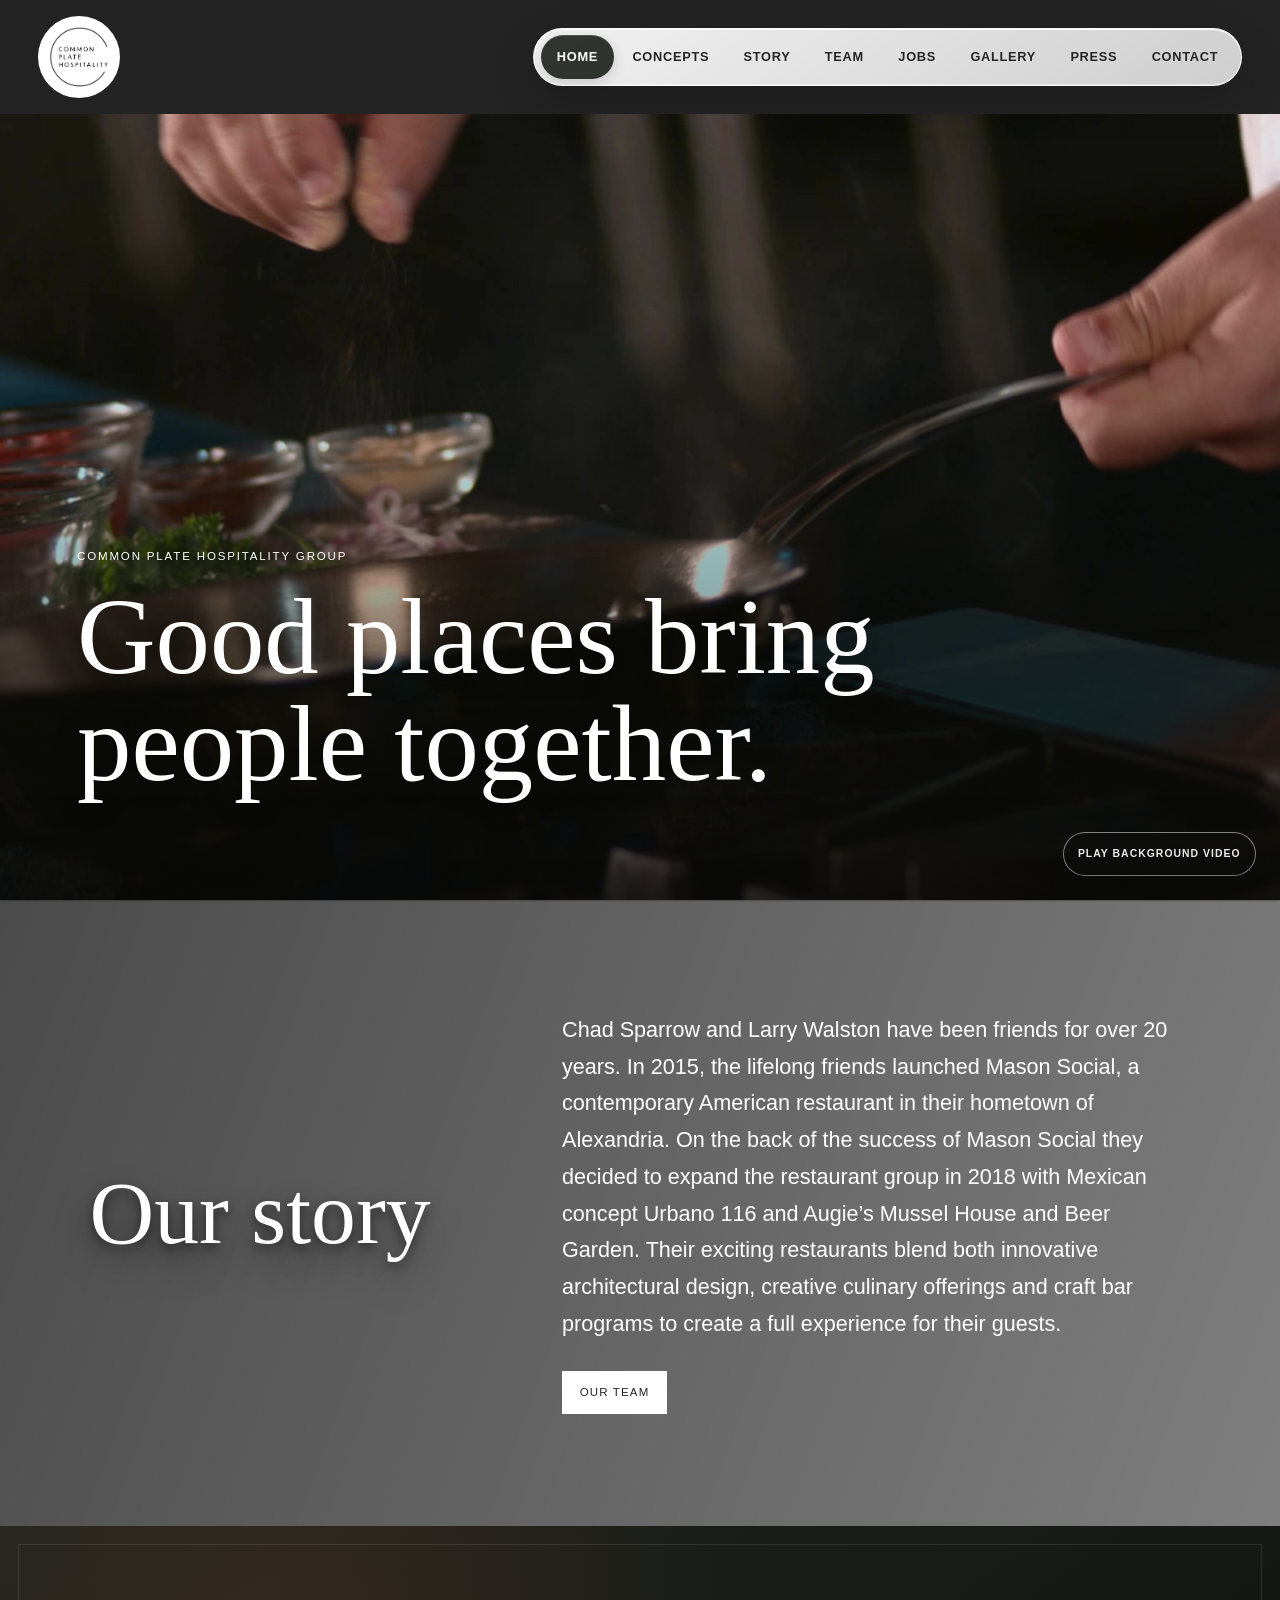
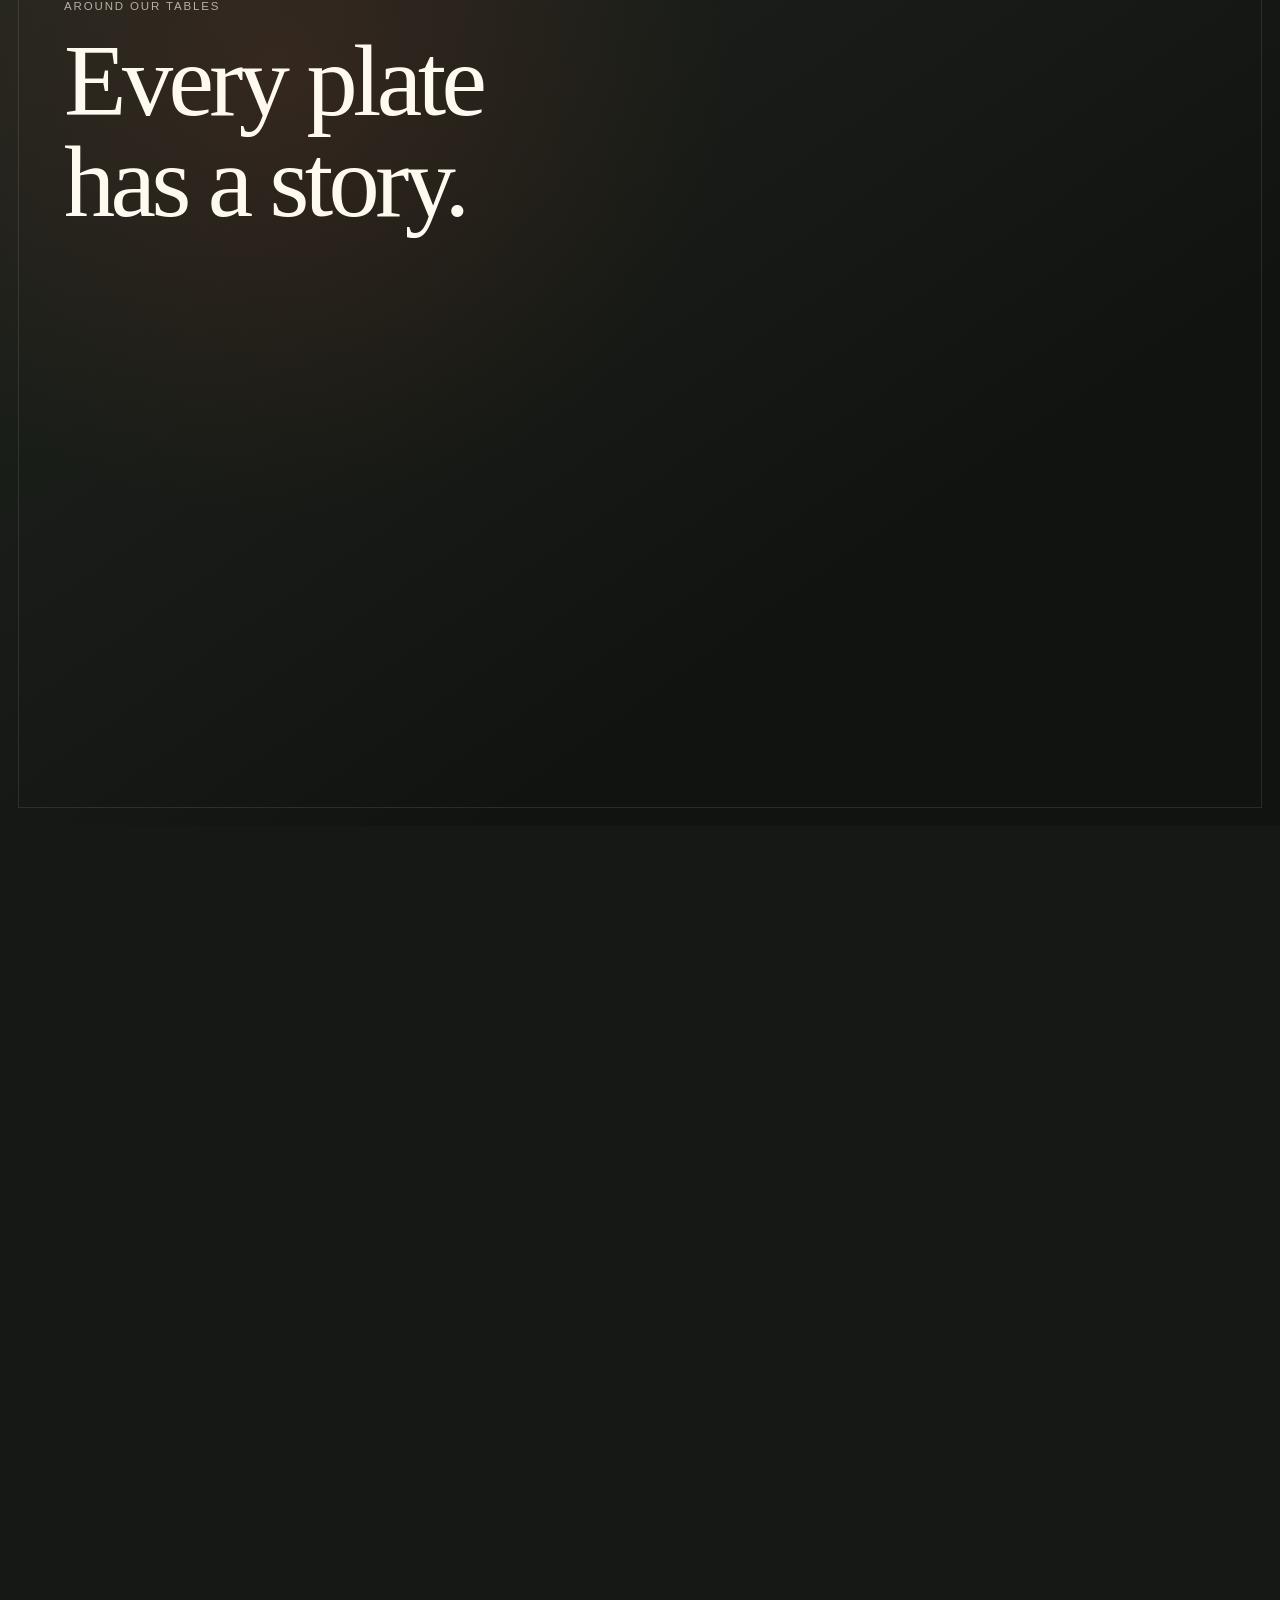
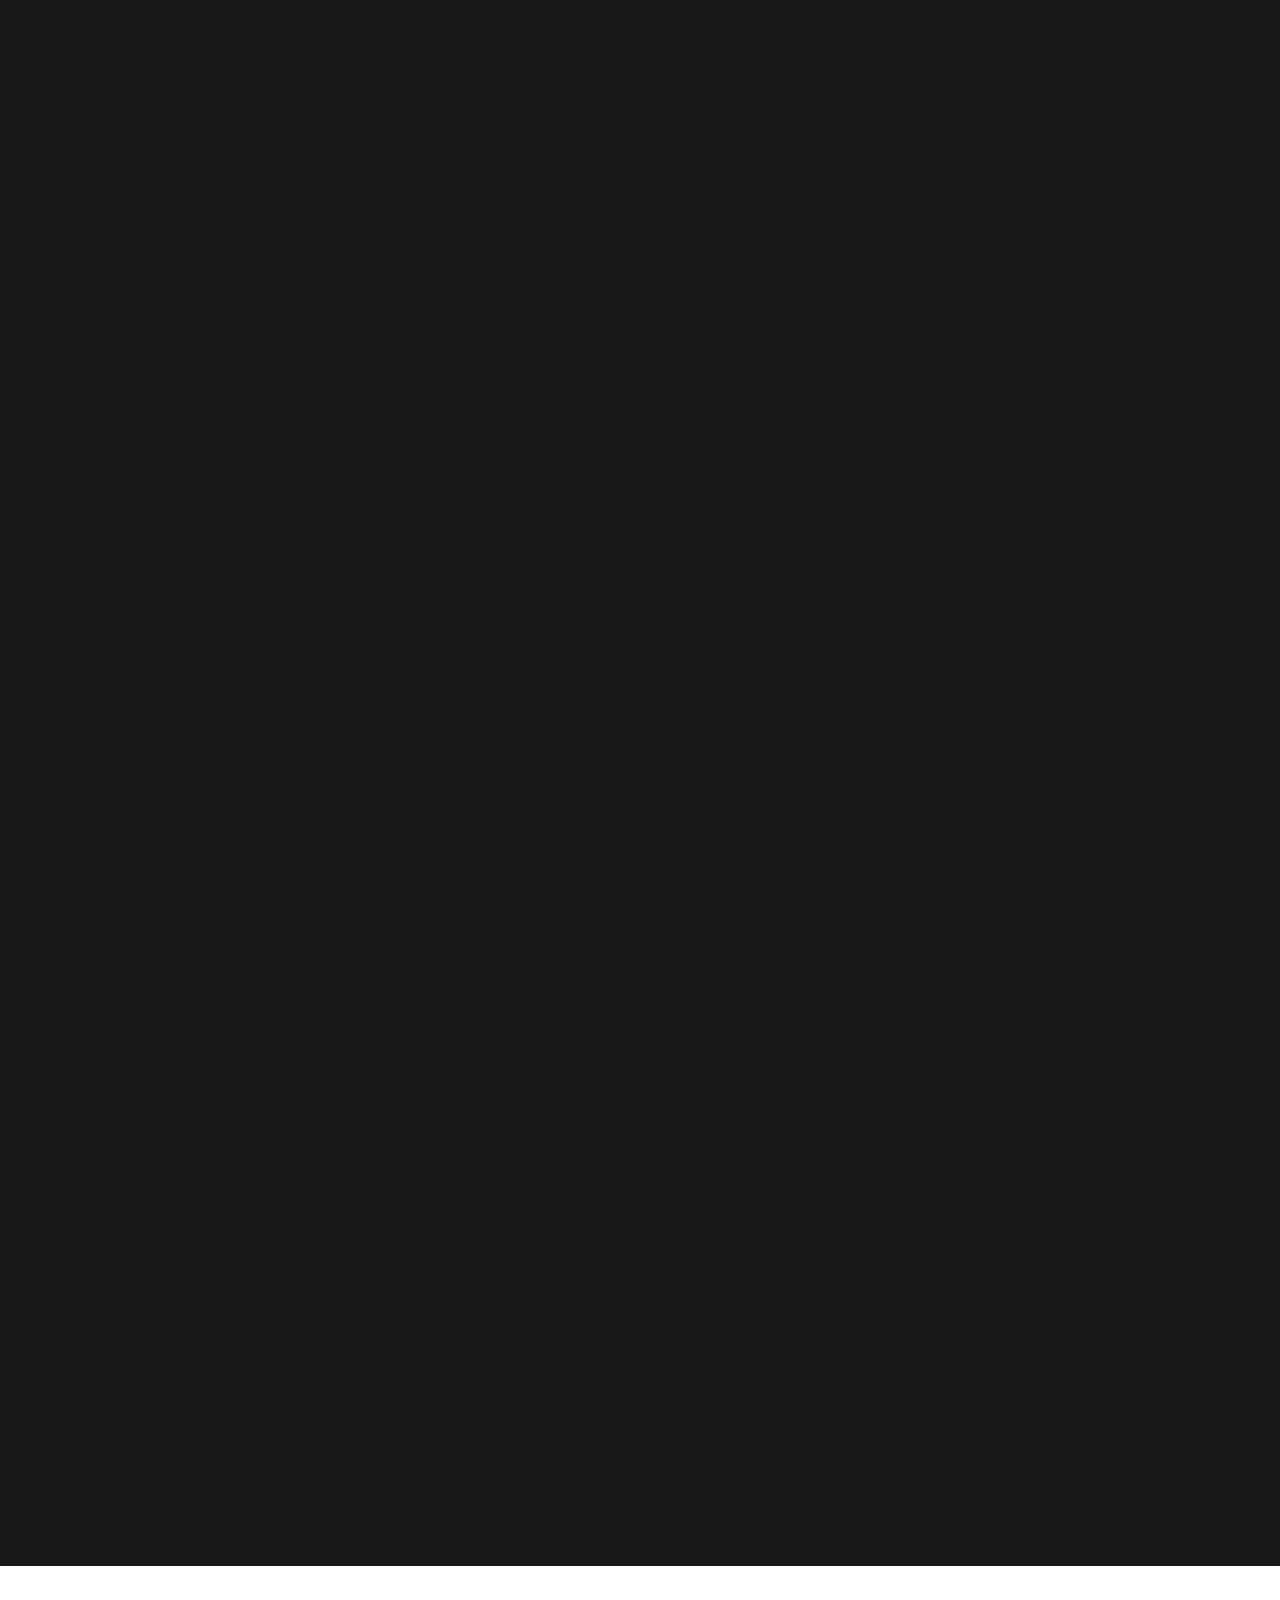
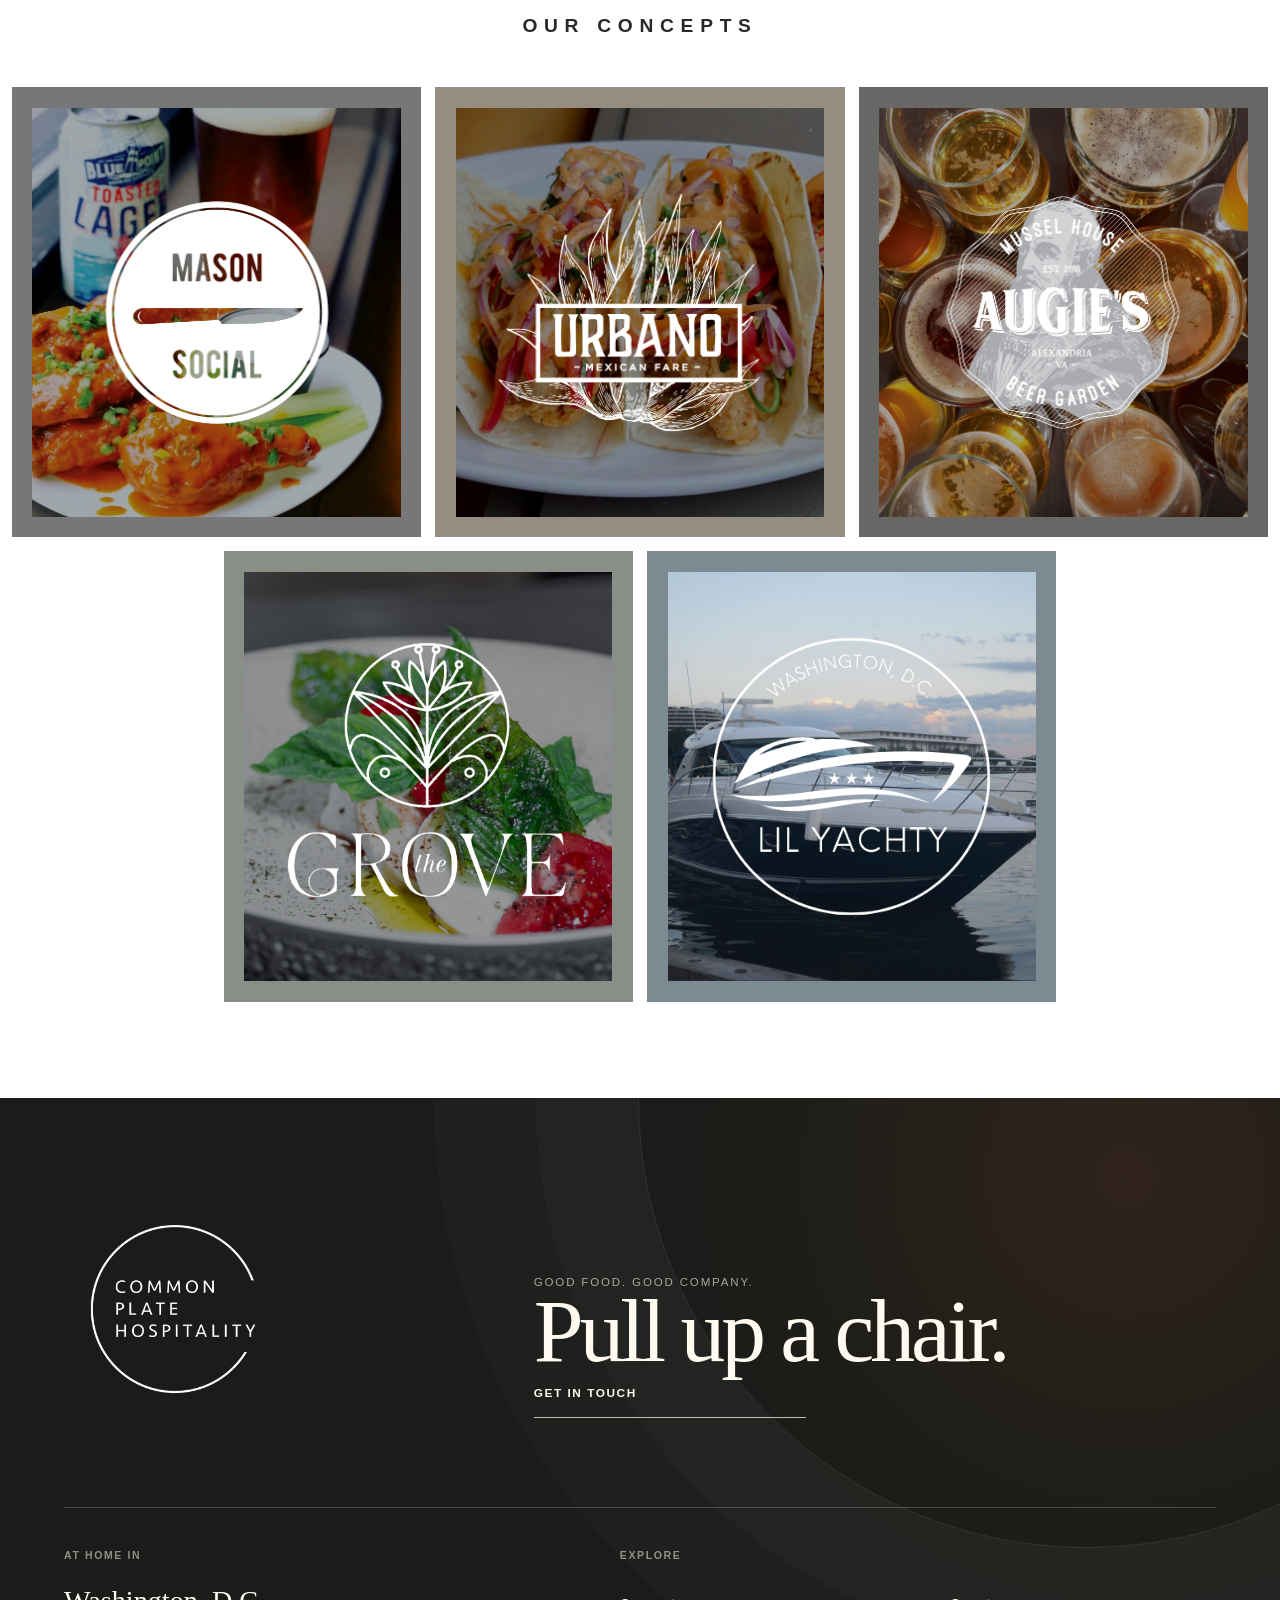
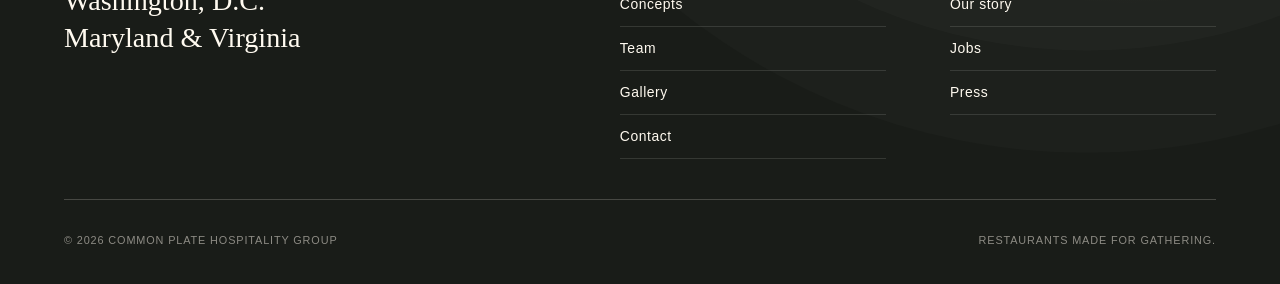
==== commit 1ba76926: "Unify site navigation and refine careers layout" ====
--- a/index.html
+++ b/index.html
@@ -1,12 +1,12 @@
 <!doctype html>
 <html lang="en">
-<head><meta charset="utf-8"><meta name="viewport" content="width=device-width,initial-scale=1"><title>Common Plate Hospitality Group</title><link rel="stylesheet" href="styles.css?v=glass-nav-20260718-1"><script src="script.js?v=mobile-20260717-8" defer></script></head>
+<head><meta charset="utf-8"><meta name="viewport" content="width=device-width,initial-scale=1"><title>Common Plate Hospitality Group</title><link rel="stylesheet" href="styles.css?v=uniform-nav-20260718-1"><script src="script.js?v=uniform-nav-20260718-1" defer></script></head>
 <body class="home">
   <header class="site-header"><a class="brand" href="index.html"><img src="assets/downloaded-images/ec713d_eb078e83b4784c56b53eb7123b80dd3b~mv2_d_1500_1500_s_2.png" alt="Common Plate Hospitality Group"></a><button class="menu-toggle" type="button" aria-expanded="false" aria-controls="main-nav" aria-label="Open navigation"><span></span><span></span><span></span></button><nav id="main-nav"><a href="index.html">Home</a><a href="#concepts">Concepts</a><a href="#story">Story</a><a href="team.html">Team</a><a href="jobs.html">Jobs</a><a href="gallery.html">Gallery</a><a href="press.html">Press</a><a href="contact.html">Contact</a></nav></header>
   <main>
     <div class="hero-media" aria-hidden="true"><video autoplay muted loop playsinline webkit-playsinline preload="auto" poster="assets/downloaded-images/11062b_5a644384616248a68f13677e3b8faa94f000.jpg"><source src="assets/common-plate-hero.mp4" type="video/mp4"></video></div>
     <section class="hero-scroll"><div class="top-hero"><button class="hero-video-control" type="button" data-hero-video-control hidden>Play background video</button><div class="hero-copy"><p class="eyebrow">Common Plate Hospitality Group</p><h1><span>Good</span> <span>places</span> <span>bring</span> <span>people</span> <span>together.</span></h1><a class="hero-mobile-link" href="#story">Discover our story</a></div></div></section>
-    <section class="story-panel" id="story"><div><p class="eyebrow">Our story</p><h1>Built on friendship.</h1></div><div><p class="story-copy">Chad Sparrow and Larry Walston have been friends for over 20 years. In 2015, the lifelong friends launched Mason Social, a contemporary American restaurant in their hometown of Alexandria. On the back of the success of Mason Social they decided to expand the restaurant group in 2018 with Mexican concept Urbano 116 and Augie’s Mussel House and Beer Garden. Their exciting restaurants blend both innovative architectural design, creative culinary offerings and craft bar programs to create a full experience for their guests.</p><a class="button" href="team.html">Our Team</a></div></section>
+    <section class="story-panel" id="story"><div><h2 class="story-title">Our story</h2></div><div><p class="story-copy">Chad Sparrow and Larry Walston have been friends for over 20 years. In 2015, the lifelong friends launched Mason Social, a contemporary American restaurant in their hometown of Alexandria. On the back of the success of Mason Social they decided to expand the restaurant group in 2018 with Mexican concept Urbano 116 and Augie’s Mussel House and Beer Garden. Their exciting restaurants blend both innovative architectural design, creative culinary offerings and craft bar programs to create a full experience for their guests.</p><a class="button" href="team.html">Our Team</a></div></section>
     <section class="photo-collage" data-photo-collage aria-labelledby="photo-collage-title">
       <div class="photo-collage__sticky">
         <div class="photo-collage__heading" data-collage-copy>
--- a/styles.css
+++ b/styles.css
@@ -262,6 +262,163 @@
 .team-directory__person h3 { margin: 0; font-family: Georgia, serif; font-size: clamp(1.65rem, 2.4vw, 2.35rem); font-weight: 400; line-height: 1.1; }
 .team-directory__role { margin: 0.85rem 0 0; color: var(--rust); font-size: 0.67rem; font-weight: 700; letter-spacing: 0.12em; line-height: 1.45; text-transform: uppercase; }
 .team-directory__venue { max-width: 25rem; margin: 1rem 0 0; color: rgba(32, 37, 31, 0.68); font-family: Georgia, serif; font-size: 1.02rem; line-height: 1.45; }
+
+/* Jobs page */
+.jobs-page main { overflow: hidden; overflow: clip; }
+.jobs-page #main-content,
+.jobs-openings,
+.jobs-application { scroll-margin-top: 7rem; }
+.jobs-intro {
+  position: relative;
+  isolation: isolate;
+  min-height: clamp(34rem, 66vh, 52rem);
+  display: grid;
+  grid-template-columns: minmax(0, 0.9fr) minmax(20rem, 1.1fr);
+  align-items: end;
+  gap: clamp(3rem, 9vw, 10rem);
+  padding: clamp(7rem, 10vw, 11rem) 6vw clamp(5rem, 8vw, 8rem);
+  overflow: hidden;
+  background:
+    radial-gradient(circle at 86% 14%, rgba(182, 80, 50, 0.13), transparent 23rem),
+    var(--paper);
+}
+.jobs-intro::before {
+  content: "";
+  position: absolute;
+  z-index: -1;
+  right: -18vw;
+  bottom: -34vw;
+  width: 62vw;
+  height: 62vw;
+  border: 1px solid rgba(32, 37, 31, 0.08);
+  border-radius: 50%;
+  box-shadow: 0 0 0 7vw rgba(32, 37, 31, 0.018), 0 0 0 14vw rgba(32, 37, 31, 0.012);
+  pointer-events: none;
+}
+.jobs-intro .eyebrow { color: #93402b; font-weight: 700; }
+.jobs-intro h1 { max-width: 8ch; font-size: clamp(4.8rem, 9vw, 9rem); letter-spacing: -0.055em; }
+.jobs-intro__statement {
+  max-width: 23ch !important;
+  margin: 0 !important;
+  font-family: Georgia, serif;
+  font-size: clamp(1.8rem, 3.1vw, 3.25rem) !important;
+  line-height: 1.12;
+  letter-spacing: -0.025em;
+}
+.jobs-openings { padding: clamp(5.5rem, 9vw, 9rem) 4vw clamp(6rem, 10vw, 10rem); background: #fff; }
+.jobs-section-heading {
+  width: min(100%, 1480px);
+  display: grid;
+  grid-template-columns: minmax(0, 0.95fr) minmax(20rem, 1.05fr);
+  align-items: end;
+  gap: clamp(3rem, 8vw, 9rem);
+  margin: 0 auto clamp(3.5rem, 7vw, 6.5rem);
+}
+.jobs-section-heading .eyebrow { color: #93402b; font-weight: 700; }
+.jobs-section-heading h2 { max-width: 12ch; font-size: clamp(3rem, 5.8vw, 6rem); letter-spacing: -0.045em; }
+.jobs-section-heading > p { max-width: 42rem; margin: 0; color: rgba(32, 37, 31, 0.7); font-size: clamp(1rem, 1.5vw, 1.2rem); line-height: 1.7; }
+.jobs-grid { width: min(100%, 1480px); display: grid; grid-template-columns: repeat(8, minmax(0, 1fr)); grid-auto-rows: 1fr; gap: clamp(0.85rem, 1.5vw, 1.5rem); margin: 0 auto; }
+.job-card {
+  min-width: 0;
+  min-height: 31rem;
+  grid-column: span 2;
+  display: flex;
+  flex-direction: column;
+  padding: clamp(1.5rem, 2.4vw, 2.25rem);
+  border: 1px solid rgba(32, 37, 31, 0.1);
+  background:
+    linear-gradient(145deg, rgba(255, 255, 255, 0.46), rgba(255, 255, 255, 0.05)),
+    #e5e3de;
+  box-shadow: 0 1.4rem 3.5rem rgba(32, 37, 31, 0.06);
+  text-align: center;
+  transition: transform 220ms ease, background-color 220ms ease, box-shadow 220ms ease;
+}
+.job-card:hover { background-color: var(--cream); box-shadow: 0 1.8rem 4.5rem rgba(32, 37, 31, 0.11); transform: translateY(-4px); }
+.job-card__top { position: relative; min-height: 7.5rem; display: grid; place-items: center; }
+.job-card__number { position: absolute; top: 0; right: 0; color: rgba(32, 37, 31, 0.42); font-size: 0.65rem; font-weight: 700; letter-spacing: 0.12em; }
+.job-card__icon { width: clamp(4.8rem, 7vw, 6.4rem); height: clamp(4.8rem, 7vw, 6.4rem); display: block; object-fit: contain; }
+.job-card h3 { min-height: 2.08em; display: flex; align-items: center; justify-content: center; margin: 1.2rem 0 0; font-family: Georgia, serif; font-size: clamp(1.7rem, 2.5vw, 2.35rem); font-weight: 400; line-height: 1.04; letter-spacing: -0.025em; overflow-wrap: normal; text-wrap: balance; }
+.job-card__schedule { width: max-content; max-width: 100%; margin: 1rem auto 0; padding: 0.42rem 0.66rem; color: #93402b; border: 1px solid rgba(147, 64, 43, 0.3); border-radius: 999px; background: rgba(255, 250, 240, 0.55); font-size: 0.64rem; font-weight: 700; letter-spacing: 0.1em; line-height: 1; text-transform: uppercase; }
+.job-card__summary { flex: 1; margin: 1.35rem 0 1.7rem; color: rgba(32, 37, 31, 0.69); font-size: 0.9rem; line-height: 1.65; }
+.job-card__link { min-height: 48px; display: flex; align-items: center; justify-content: center; padding: 0.8rem 1rem; color: var(--cream); background: var(--ink); font-size: 0.67rem; font-weight: 700; letter-spacing: 0.13em; text-decoration: none; text-transform: uppercase; transition: color 180ms ease, background 180ms ease, box-shadow 180ms ease; }
+.job-card__link:hover { color: #fff; background: #93402b; box-shadow: 0 0.75rem 1.8rem rgba(147, 64, 43, 0.22); }
+.jobs-application {
+  position: relative;
+  isolation: isolate;
+  overflow: hidden;
+  color: var(--cream);
+  background:
+    radial-gradient(circle at 5% 10%, rgba(255, 250, 240, 0.08), transparent 24rem),
+    #7a3f30;
+}
+.jobs-application::before {
+  content: "";
+  position: absolute;
+  z-index: -1;
+  right: -16vw;
+  bottom: -34vw;
+  width: 62vw;
+  height: 62vw;
+  border: 1px solid rgba(255, 250, 240, 0.12);
+  border-radius: 50%;
+  box-shadow: 0 0 0 7vw rgba(255, 250, 240, 0.025), 0 0 0 14vw rgba(255, 250, 240, 0.018);
+  pointer-events: none;
+}
+.jobs-application__shell { width: min(88vw, 1320px); display: grid; grid-template-columns: minmax(0, 0.8fr) minmax(20rem, 1.2fr); gap: clamp(3rem, 9vw, 9rem); margin: 0 auto; padding: clamp(6rem, 10vw, 10rem) 0 clamp(5rem, 8vw, 8rem); }
+.jobs-application__lead .eyebrow { color: rgba(255, 250, 240, 0.72); font-weight: 700; }
+.jobs-application__lead h2 { max-width: 8ch; font-size: clamp(4rem, 7vw, 7.5rem); letter-spacing: -0.05em; }
+.jobs-application__intro { max-width: 34rem; margin: 0 0 2.5rem; font-family: Georgia, serif; font-size: clamp(1.35rem, 2.3vw, 2rem); line-height: 1.3; }
+.jobs-application__steps { margin: 0 0 2.5rem; padding: 0; list-style: none; }
+.jobs-application__steps li { display: grid; grid-template-columns: 2.5rem minmax(0, 1fr); gap: 1rem; padding: 1.25rem 0; border-top: 1px solid rgba(255, 250, 240, 0.22); }
+.jobs-application__steps li:last-child { border-bottom: 1px solid rgba(255, 250, 240, 0.22); }
+.jobs-application__steps span { color: rgba(255, 250, 240, 0.7); font-size: 0.65rem; font-weight: 700; letter-spacing: 0.12em; }
+.jobs-application__steps p { margin: 0; color: rgba(255, 250, 240, 0.76); font-size: 0.93rem; line-height: 1.55; }
+.jobs-application__steps strong { display: block; margin-bottom: 0.2rem; color: var(--cream); font-family: Georgia, serif; font-size: 1.2rem; font-weight: 400; }
+.jobs-application__cta { min-height: 52px; display: inline-flex; align-items: center; justify-content: center; padding: 0.9rem 1.25rem; color: var(--ink); background: var(--cream); font-size: 0.69rem; font-weight: 700; letter-spacing: 0.13em; text-decoration: none; text-transform: uppercase; transition: color 180ms ease, background 180ms ease, transform 180ms ease; }
+.jobs-application__cta:hover { color: #fff; background: var(--ink); transform: translateY(-2px); }
+.jobs-application__note { margin: 0.85rem 0 0; color: rgba(255, 250, 240, 0.72); font-size: 0.75rem; }
+.jobs-equal-opportunity { width: min(88vw, 1320px); margin: 0 auto; padding: 1.75rem 0 2.25rem; border-top: 1px solid rgba(255, 250, 240, 0.22); color: rgba(255, 250, 240, 0.7); font-size: 0.72rem; line-height: 1.6; }
+
+@media (min-width: 700px) and (max-width: 1199px) {
+  .jobs-grid { grid-template-columns: repeat(4, minmax(0, 1fr)); }
+  .job-card { min-height: 28rem; }
+  .job-card:last-child { grid-column: 2 / span 2; }
+}
+
+@media (min-width: 1200px) {
+  .job-card:nth-last-child(3) { grid-column: 2 / span 2; }
+  .job-card:nth-last-child(2) { grid-column: 4 / span 2; }
+  .job-card:last-child { grid-column: 6 / span 2; }
+}
+
+@media (max-width: 800px) {
+  .jobs-page #main-content,
+  .jobs-openings,
+  .jobs-application { scroll-margin-top: 6rem; }
+  .jobs-intro { min-height: auto; grid-template-columns: 1fr; align-items: start; gap: 3rem; padding: clamp(4.5rem, 16vw, 7rem) 1.25rem clamp(4rem, 14vw, 6rem); }
+  .jobs-intro::before { right: -54vw; bottom: -20vw; width: 110vw; height: 110vw; }
+  .jobs-intro h1 { max-width: 7ch; font-size: clamp(4rem, 20vw, 6.8rem); }
+  .jobs-intro__statement { max-width: 19ch !important; font-size: clamp(1.65rem, 7.5vw, 2.45rem) !important; }
+  .jobs-openings { padding: 5rem 1.25rem 6rem; }
+  .jobs-section-heading { grid-template-columns: 1fr; align-items: start; gap: 1.5rem; margin-bottom: 3.25rem; }
+  .jobs-section-heading h2 { font-size: clamp(2.8rem, 13vw, 4.5rem); }
+  .jobs-application__shell { width: calc(100% - 2.5rem); grid-template-columns: 1fr; gap: 3.5rem; padding: 5.5rem 0 5rem; }
+  .jobs-application::before { right: -60vw; bottom: -15vw; width: 120vw; height: 120vw; }
+  .jobs-application__lead h2 { font-size: clamp(3.8rem, 18vw, 6rem); }
+  .jobs-application__intro { font-size: 1.4rem; }
+  .jobs-application__cta { width: 100%; }
+  .jobs-equal-opportunity { width: calc(100% - 2.5rem); }
+}
+
+@media (max-width: 699px) {
+  .jobs-grid { grid-template-columns: 1fr; grid-auto-rows: auto; gap: 1rem; }
+  .job-card,
+  .job-card:last-child { min-height: 0; grid-column: auto; padding: 1.5rem; }
+  .job-card__top { min-height: 6.25rem; }
+  .job-card__icon { width: 5rem; height: 5rem; }
+  .job-card h3 { min-height: 0; font-size: 2rem; }
+  .job-card__summary { min-height: 0; }
+}
 
 .grid { display: grid; grid-template-columns: repeat(3, 1fr); border-top: 1px solid var(--line); }
 .card { min-height: 260px; padding: 2.25rem; border-right: 1px solid var(--line); border-bottom: 1px solid var(--line); text-decoration: none; }
@@ -333,7 +490,7 @@
 .footer-meta { display: flex; align-items: center; justify-content: space-between; gap: 2rem; padding-top: 2rem; color: rgba(255, 250, 240, 0.5); font-size: 0.68rem; letter-spacing: 0.08em; text-transform: uppercase; }
 
 .home { background: #fff; }
-.home .site-header { position: fixed; left: 0; right: 0; background: #fff; box-shadow: 0 1px 0 rgba(32, 37, 31, 0.1); }
+.home .site-header { position: fixed; left: 0; right: 0; }
 .hero-media {
   position: fixed;
   z-index: 0;
@@ -379,8 +536,7 @@
   -webkit-backdrop-filter: blur(1px);
   box-shadow: 0 -30px 70px rgba(0, 0, 0, 0.24);
 }
-.home .story-panel h1 { max-width: 500px; font-size: clamp(3.4rem, 7vw, 7rem); }
-.home .story-panel h1 { text-shadow: 0 5px 12px rgba(0, 0, 0, 0.52), 0 18px 38px rgba(0, 0, 0, 0.42); }
+.home .story-panel .story-title { max-width: 500px; font-size: clamp(3.4rem, 7vw, 7rem); text-shadow: 0 5px 12px rgba(0, 0, 0, 0.52), 0 18px 38px rgba(0, 0, 0, 0.42); }
 .home .story-panel .story-copy { max-width: 760px; margin: 0; font-size: clamp(1rem, 1.7vw, 1.35rem); line-height: 1.7; }
 .home .story-panel .button { margin-top: 1.8rem; color: #232323; background: #fff; }
 .photo-collage { position: relative; z-index: 3; min-height: 100vh; min-height: 100svh; overflow: visible; color: var(--cream); background: #151814; }
@@ -500,7 +656,6 @@
   body.menu-open::before { content: ""; position: fixed; z-index: 19; inset: 5.8rem 0 0; background: rgba(20, 23, 19, 0.16); backdrop-filter: blur(3px); -webkit-backdrop-filter: blur(3px); pointer-events: none; }
   .site-header { align-items: center; min-height: 5.8rem; gap: 0.75rem; padding: 0.7rem 0.85rem; transition: background 180ms ease, box-shadow 180ms ease; }
   .site-header.nav-open { background: rgba(18, 21, 17, 0.96); box-shadow: 0 1rem 2.5rem rgba(0, 0, 0, 0.2); backdrop-filter: blur(16px); -webkit-backdrop-filter: blur(16px); }
-  .home .site-header.nav-open { background: #fff; box-shadow: 0 1px 0 rgba(32, 37, 31, 0.1); backdrop-filter: none; -webkit-backdrop-filter: none; }
   .brand { flex-basis: 70px; width: 70px; height: 70px; border-width: 2px; box-shadow: 0 0 0 1px rgba(32, 37, 31, 0.16), 0 10px 28px rgba(0, 0, 0, 0.26); }
   .brand img { transform: scale(1.23); }
   .menu-toggle { position: relative; display: grid; flex: 0 0 52px; width: 52px; height: 52px; margin-left: auto; }
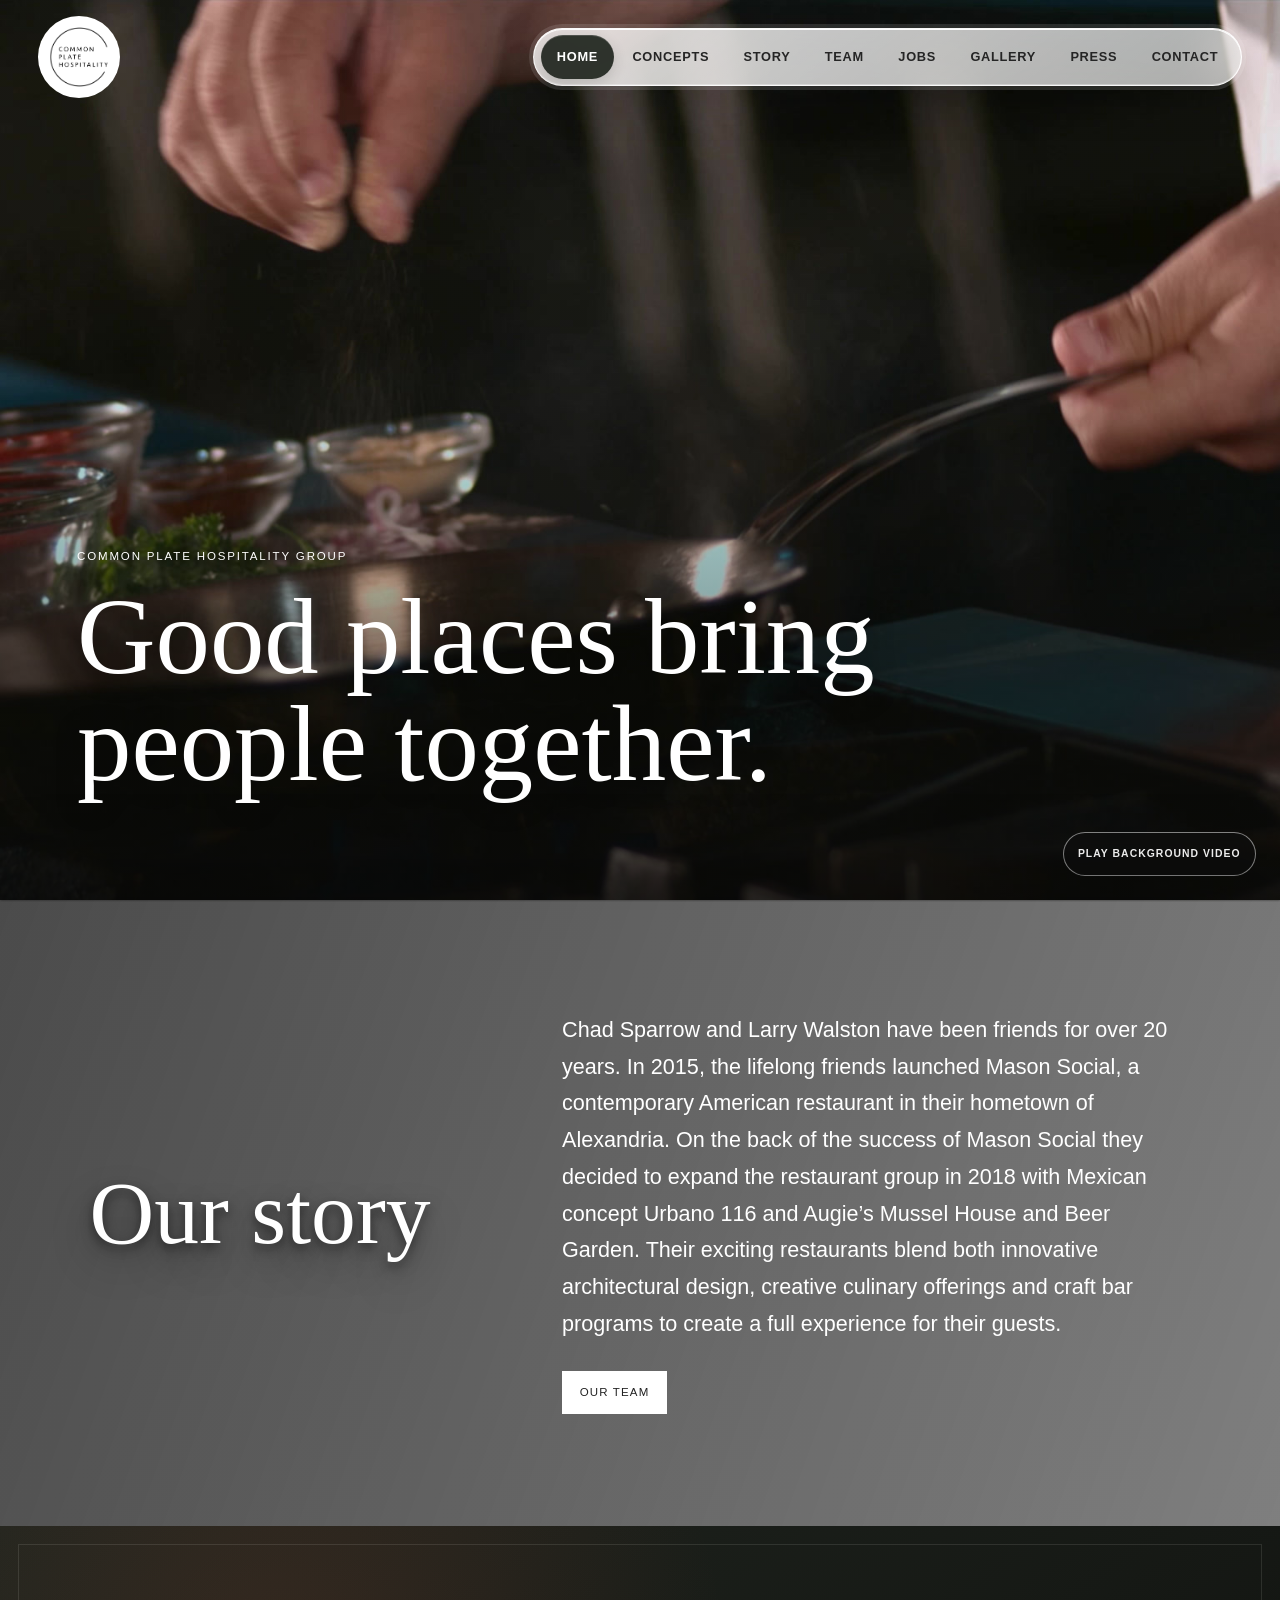
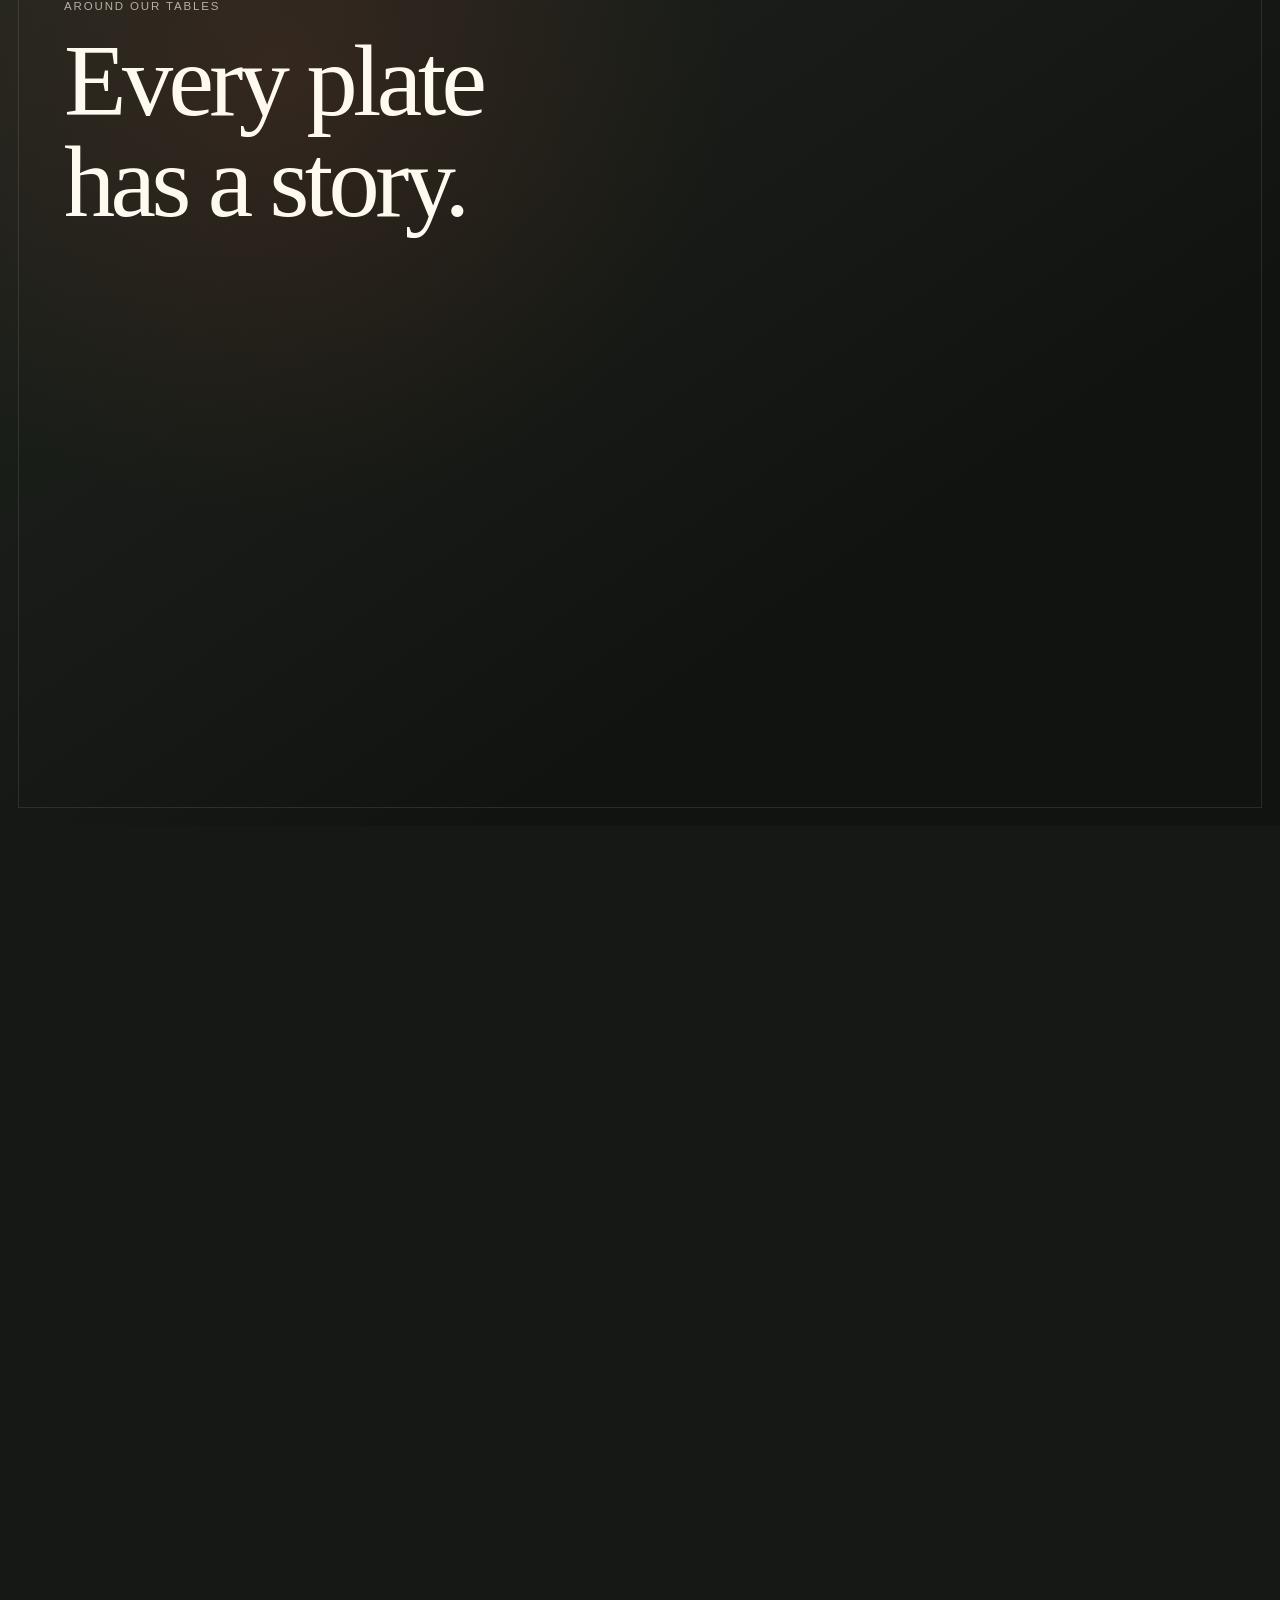
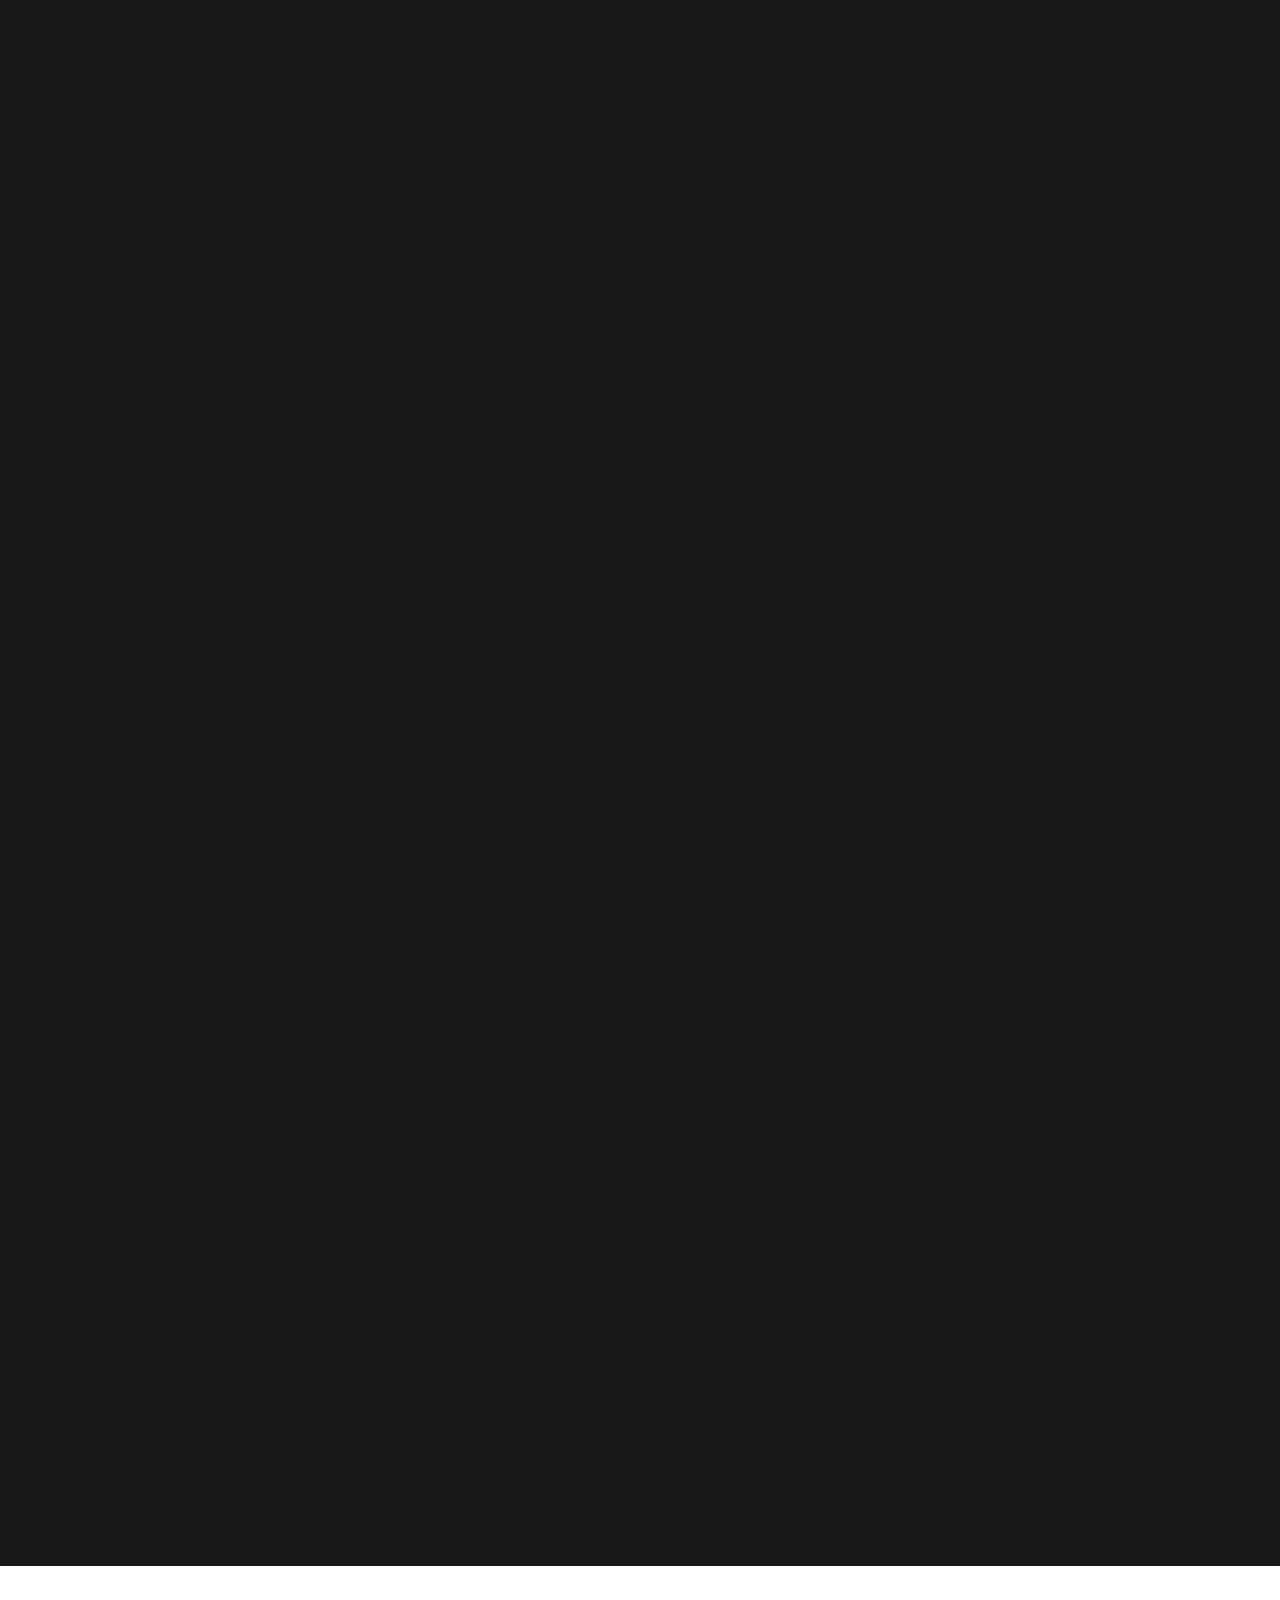
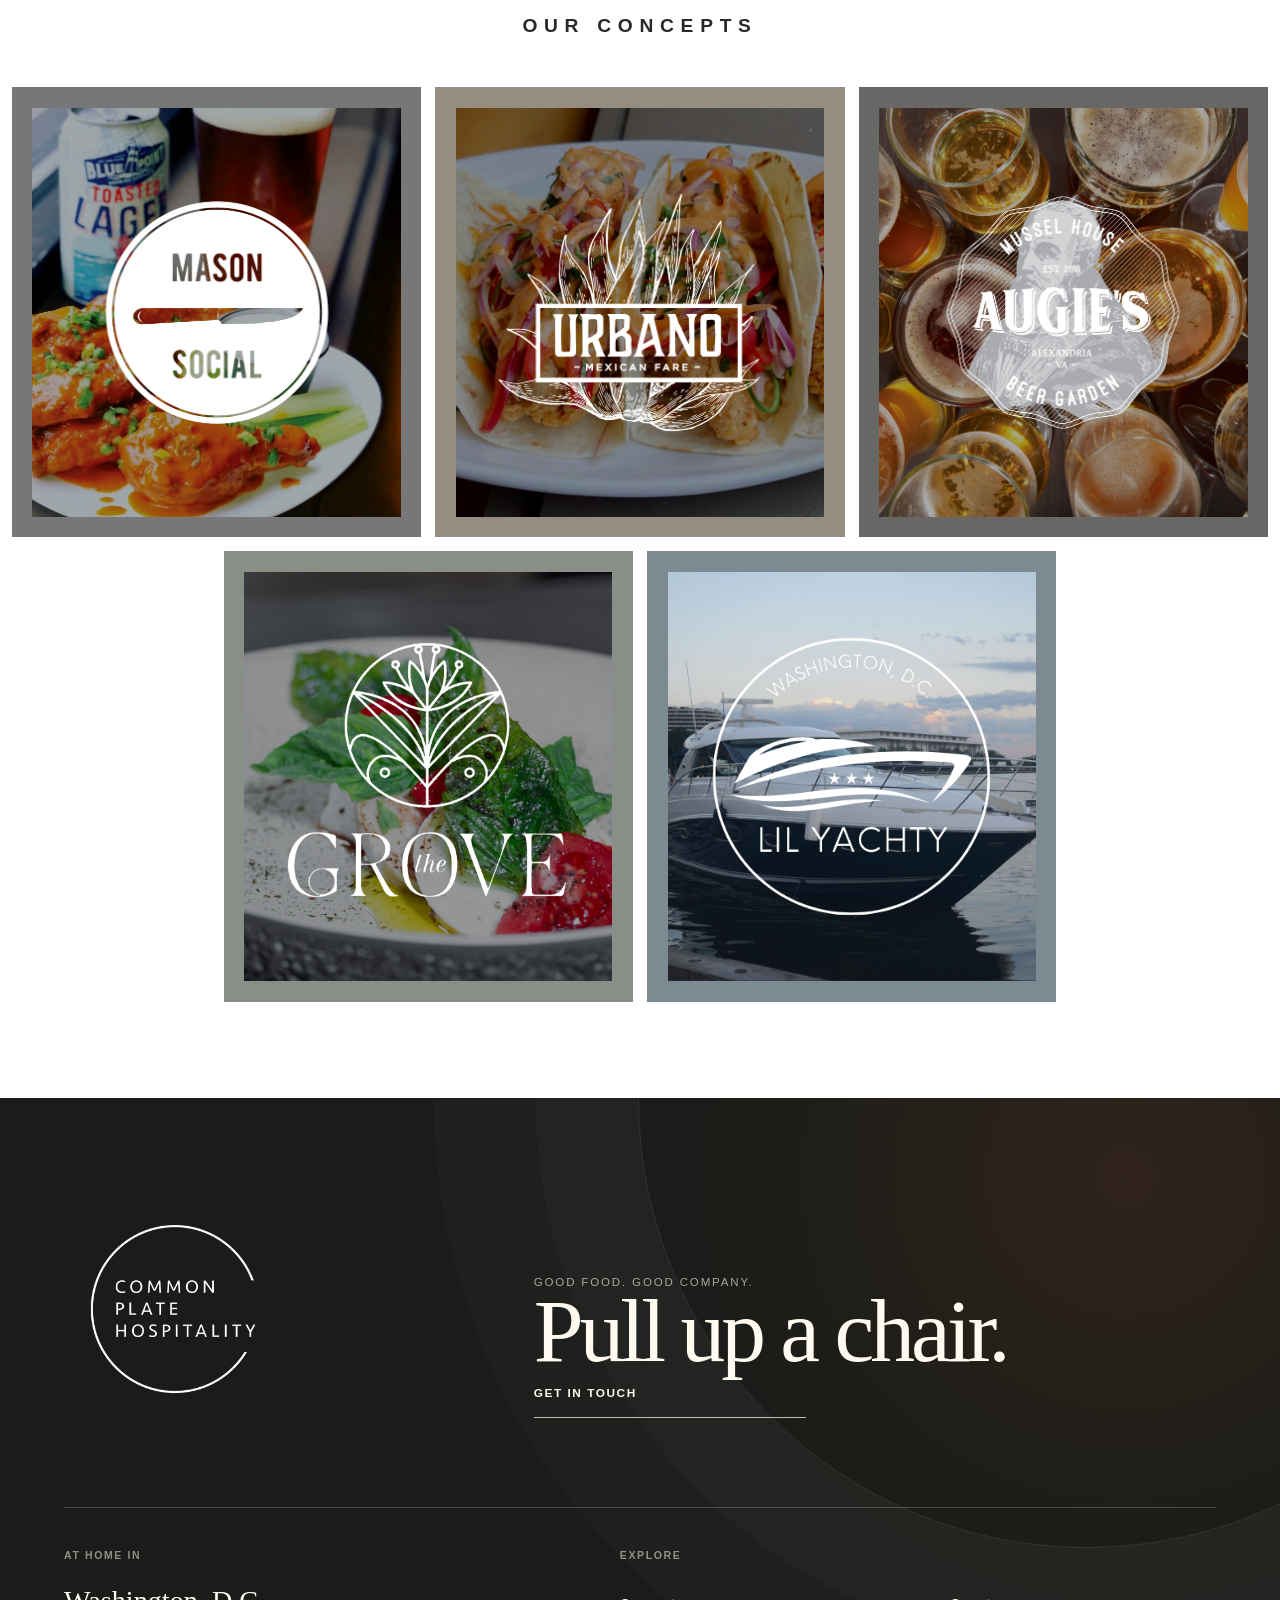
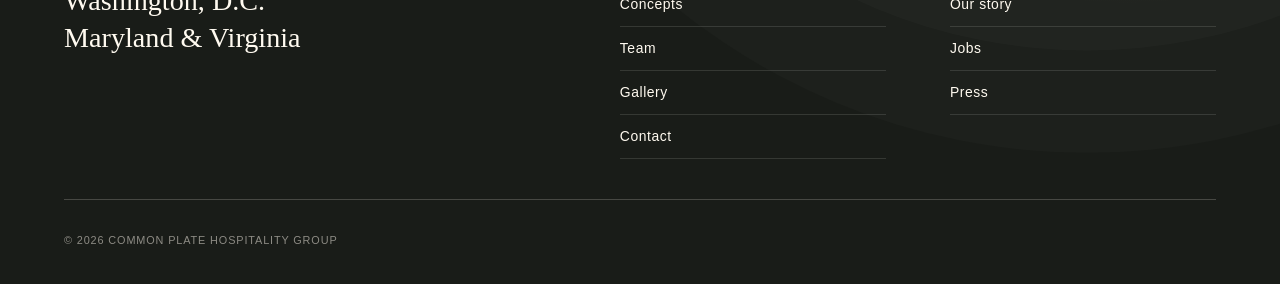
==== commit 9d9562e1: "Let content show through frosted navigation" ====
--- a/index.html
+++ b/index.html
@@ -1,6 +1,6 @@
 <!doctype html>
 <html lang="en">
-<head><meta charset="utf-8"><meta name="viewport" content="width=device-width,initial-scale=1"><title>Common Plate Hospitality Group</title><link rel="stylesheet" href="styles.css?v=uniform-nav-20260718-1"><script src="script.js?v=uniform-nav-20260718-1" defer></script></head>
+<head><meta charset="utf-8"><meta name="viewport" content="width=device-width,initial-scale=1"><title>Common Plate Hospitality Group</title><link rel="stylesheet" href="styles.css?v=glass-outline-20260718-1"><script src="script.js?v=uniform-nav-20260718-1" defer></script></head>
 <body class="home">
   <header class="site-header"><a class="brand" href="index.html"><img src="assets/downloaded-images/ec713d_eb078e83b4784c56b53eb7123b80dd3b~mv2_d_1500_1500_s_2.png" alt="Common Plate Hospitality Group"></a><button class="menu-toggle" type="button" aria-expanded="false" aria-controls="main-nav" aria-label="Open navigation"><span></span><span></span><span></span></button><nav id="main-nav"><a href="index.html">Home</a><a href="#concepts">Concepts</a><a href="#story">Story</a><a href="team.html">Team</a><a href="jobs.html">Jobs</a><a href="gallery.html">Gallery</a><a href="press.html">Press</a><a href="contact.html">Contact</a></nav></header>
   <main>
@@ -47,7 +47,7 @@
         <div class="footer-location"><p class="footer-label">At home in</p><p>Washington, D.C.<br>Maryland &amp; Virginia</p></div>
         <nav class="footer-nav" aria-label="Footer"><p class="footer-label">Explore</p><div><a href="index.html#concepts">Concepts</a><a href="index.html#story">Our story</a><a href="team.html">Team</a><a href="jobs.html">Jobs</a><a href="gallery.html">Gallery</a><a href="press.html">Press</a><a href="contact.html">Contact</a></div></nav>
       </div>
-      <div class="footer-meta"><p>© <span data-current-year>2026</span> Common Plate Hospitality Group</p><p>Restaurants made for gathering.</p></div>
+      <div class="footer-meta"><p>© <span data-current-year>2026</span> Common Plate Hospitality Group</p></div>
     </div>
   </footer>
 </body></html>
--- a/styles.css
+++ b/styles.css
@@ -30,7 +30,7 @@
   justify-content: space-between;
   gap: 1.25rem;
   padding: 1rem 3vw;
-  background: #232323;
+  background: transparent;
 }
 
 .brand {
@@ -62,15 +62,16 @@
   flex-wrap: wrap;
   gap: 0.15rem;
   padding: 0.4rem;
-  border: 1px solid rgba(255, 255, 255, 0.82);
+  border: 1px solid rgba(255, 255, 255, 0.88);
   border-radius: 999px;
-  background: linear-gradient(145deg, rgba(255, 255, 255, 0.94), rgba(255, 255, 255, 0.78));
+  background: linear-gradient(145deg, rgba(255, 255, 255, 0.82), rgba(255, 255, 255, 0.66));
   box-shadow:
-    0 16px 40px rgba(0, 0, 0, 0.19),
+    0 0 0 4px rgba(255, 255, 255, 0.12),
+    0 16px 40px rgba(0, 0, 0, 0.17),
     inset 0 1px 0 rgba(255, 255, 255, 0.98),
-    inset 0 -1px 0 rgba(255, 255, 255, 0.34);
-  backdrop-filter: blur(20px) saturate(155%);
-  -webkit-backdrop-filter: blur(20px) saturate(155%);
+    inset 0 -1px 0 rgba(255, 255, 255, 0.3);
+  backdrop-filter: blur(24px) saturate(170%);
+  -webkit-backdrop-filter: blur(24px) saturate(170%);
 }
 .site-header nav a { padding: 0.76rem 1rem; color: #252525; border-radius: 999px; font-size: 0.8rem; font-weight: 700; text-decoration: none; text-transform: uppercase; letter-spacing: 0.055em; transition: color 160ms ease, background 160ms ease, box-shadow 160ms ease, transform 160ms ease; }
 .site-header nav a:hover, .site-header nav a[aria-current="page"] { color: #fff; background: rgba(32, 37, 31, 0.92); box-shadow: inset 0 1px 0 rgba(255, 255, 255, 0.16), 0 5px 14px rgba(32, 37, 31, 0.16); }
@@ -655,7 +656,7 @@
   body.menu-open { overflow: hidden; }
   body.menu-open::before { content: ""; position: fixed; z-index: 19; inset: 5.8rem 0 0; background: rgba(20, 23, 19, 0.16); backdrop-filter: blur(3px); -webkit-backdrop-filter: blur(3px); pointer-events: none; }
   .site-header { align-items: center; min-height: 5.8rem; gap: 0.75rem; padding: 0.7rem 0.85rem; transition: background 180ms ease, box-shadow 180ms ease; }
-  .site-header.nav-open { background: rgba(18, 21, 17, 0.96); box-shadow: 0 1rem 2.5rem rgba(0, 0, 0, 0.2); backdrop-filter: blur(16px); -webkit-backdrop-filter: blur(16px); }
+  .site-header.nav-open { background: transparent; box-shadow: none; backdrop-filter: none; -webkit-backdrop-filter: none; }
   .brand { flex-basis: 70px; width: 70px; height: 70px; border-width: 2px; box-shadow: 0 0 0 1px rgba(32, 37, 31, 0.16), 0 10px 28px rgba(0, 0, 0, 0.26); }
   .brand img { transform: scale(1.23); }
   .menu-toggle { position: relative; display: grid; flex: 0 0 52px; width: 52px; height: 52px; margin-left: auto; }
